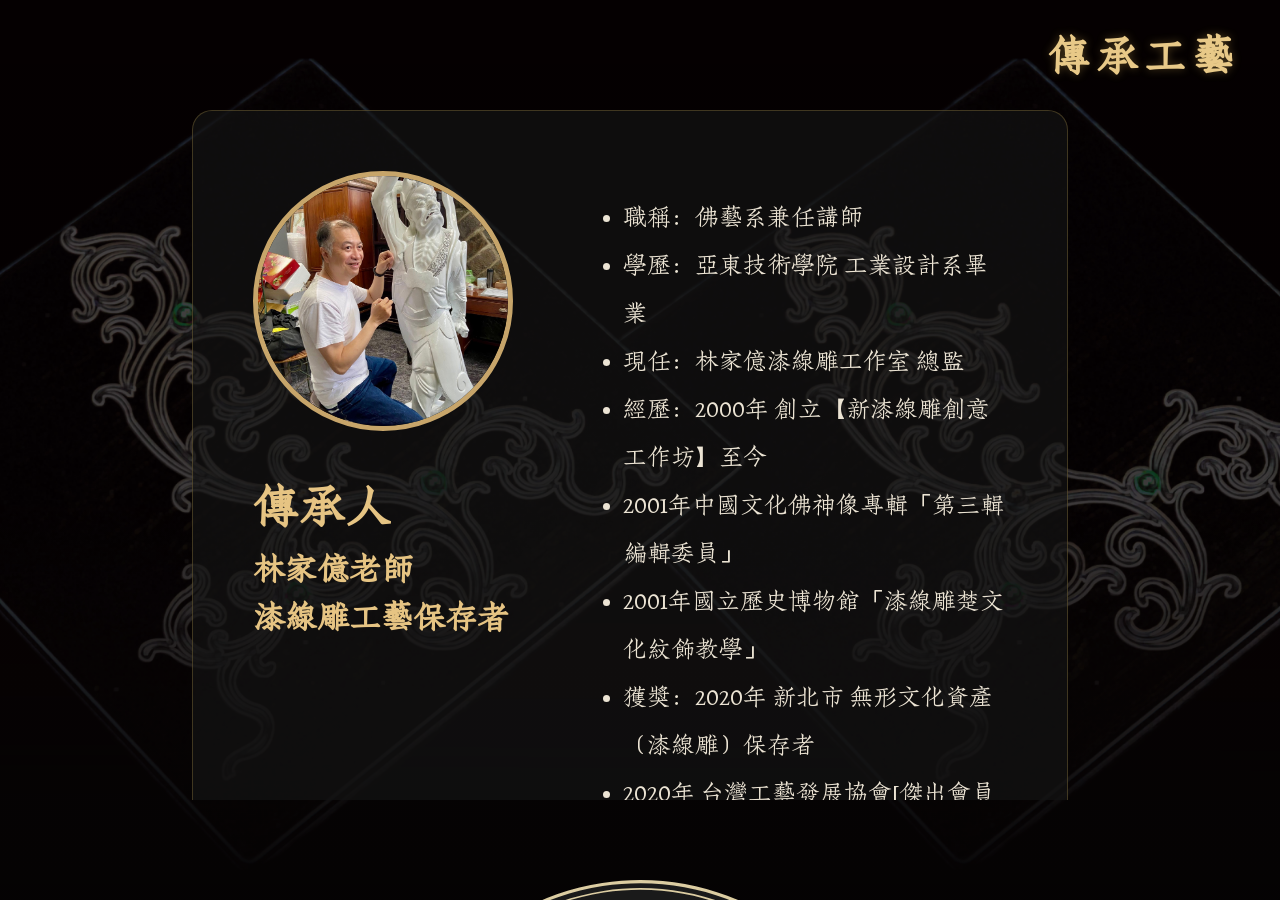
==== legacy.html @ e6ac82a0 "1.06" ====
<!DOCTYPE html>
<html lang="zh-TW">
<head>
    <meta charset="UTF-8">
    <meta name="viewport" content="width=device-width, initial-scale=1.0">
    <title>漆綫雕傳承</title>
    <link rel="stylesheet" href="styles.css">
    <script src="./home.js" defer></script>
    <script src="./side.js" defer></script>
</head>
<body class="legacy-page">
  
    <div class="page-header">
        <h1>傳承工藝</h1>
    </div>  
    
    <div class="article">

        <section class="master">

            <div class="master-card">

                <div class="left-info">   

                    <div class="photo">

                        <img src="./png/lin.jpg">

                    </div>

                    <div class="info">

                        <h2>傳承人</h2>

                        <h3>林家億老師</h3>

                        <h3>漆線雕工藝保存者</h3>

                    </div>

                </div>
            
                <div class="info">            

                    <ul>

                        <li>職稱：佛藝系兼任講師</li>

                        <li>學歷：亞東技術學院 工業設計系畢業</li>

                        <li>現任：林家億漆線雕工作室 總監</li>

                        <li>經歷：2000年 創立【新漆線雕創意工作坊】至今</li>

                        <li>2001年中國文化佛神像專輯「第三輯編輯委員」</li>

                        <li>2001年國立歷史博物館「漆線雕楚文化紋飾教學」</li>

                        <li>獲獎：2020年 新北市 無形文化資產（漆線雕）保存者</li>

                        <li>2020年 台灣工藝發展協會[傑出會員獎]</li>

                        <li>2020年 台灣工藝競賽[ 入選]</li>

                        <li>1999年 第三屆府城傳統民間工藝獎-入選</li>

                    </ul>

                </div>

            </div>

        </section>

    </div>

    <nav id="wheelNav" aria-label="底部輪盤導航">

        <svg xmlns="http://www.w3.org/2000/svg" viewBox="0 0 592.33 592.33">
        <defs>
            <style>
            .cls-1 {
                fill: #040000;
            }

            .cls-2 {
                fill-rule: evenodd;
            }

            .cls-2, .cls-3 {
                fill: #dccda2;
            }

            .cls-4 {
                fill: #1a1a1a;
            }

            .cls-5 {
                fill: #d8caa0;
                stroke: #d8caa0;
                stroke-miterlimit: 10;
            }
            </style>
            
            <filter id="goldGlow">

                <feDropShadow
                    dx="0"
                    dy="0"
                    stdDeviation="2"
                    flood-color="#FFD87A"/>
            
            </filter>
        
            <linearGradient id="goldGradient">

            <stop offset="0%" stop-color="#6d4f16"/>

            <stop offset="40%" stop-color="#d5b15b"/>

            <stop offset="60%" stop-color="#fff2b3"/>

            <stop offset="100%" stop-color="#8d6a2d"/>

            </linearGradient>
        </defs>
        <g id="_图层_1-2" data-name="图层 1">
            <g id="navigation_bar" data-name="navigation bar">
            <g id="background">
                <path class="cls-4" d="M295.8,590.87c-69.67,0-137.41-25-190.75-70.41C51.17,474.6,15.6,410.76,4.89,340.72c-11.9-77.8,7.21-155.58,53.8-219.02C105.29,58.28,173.8,16.79,251.6,4.89c14.88-2.28,29.99-3.43,44.93-3.43,69.67,0,137.41,25,190.74,70.41,53.88,45.87,89.45,109.7,100.17,179.74,11.9,77.8-7.21,155.58-53.8,219.02-46.6,63.43-115.11,104.92-192.91,116.82-14.88,2.28-29.99,3.43-44.93,3.43Z"/>
                <path class="cls-1" d="M296.55.96v1c69.54,0,137.16,24.96,190.4,70.29,26.36,22.44,48.33,49.03,65.31,79.02,17.57,31.04,29.24,64.83,34.68,100.41,6.01,39.26,4.14,78.51-5.54,116.68-9.35,36.87-25.56,71.17-48.18,101.96-22.62,30.79-50.51,56.52-82.9,76.46-33.53,20.65-70.43,34.16-109.69,40.17-14.85,2.27-29.94,3.42-44.85,3.42-69.55,0-137.18-24.96-190.42-70.29-26.36-22.44-48.34-49.03-65.31-79.02-17.57-31.04-29.24-64.83-34.68-100.41-6.01-39.26-4.14-78.51,5.54-116.68,9.35-36.87,25.56-71.17,48.18-101.96,22.62-30.79,50.51-56.51,82.9-76.46C175.52,24.9,212.42,11.39,251.68,5.38c14.84-2.27,29.93-3.42,44.85-3.42l.02-1M296.53.96c-14.84,0-29.88,1.12-45,3.44C90.39,29.04-20.26,179.66,4.39,340.8c22.34,146.02,148.09,250.57,291.41,250.57,14.84,0,29.88-1.12,45-3.44,161.14-24.65,271.79-175.27,247.14-336.41C565.6,105.5,439.84.94,296.53.96h0Z"/>
            </g>
            <g id="wheel">
                <path class="cls-2" d="M7.22,340.37h0C-17.19,180.79,92.38,31.64,251.96,7.22c159.58-24.41,308.73,85.16,333.14,244.74,24.41,159.58-85.16,308.73-244.74,333.14C180.79,609.52,31.64,499.94,7.22,340.37ZM3.45,340.94h0C-21.28,179.28,89.72,28.18,251.38,3.45c161.66-24.73,312.77,86.27,337.5,247.94,24.73,161.66-86.27,312.77-247.94,337.5C179.28,613.61,28.18,502.61,3.45,340.94Z"/>
                <path class="cls-2" d="M14.78,339.21h0C-9,183.81,97.71,38.55,253.12,14.78c155.4-23.77,300.66,82.93,324.43,238.34,23.77,155.4-82.93,300.66-238.34,324.43-155.4,23.77-300.66-82.93-324.43-238.34ZM12.89,339.5h0C-11.04,183.05,96.38,36.82,252.83,12.89c156.45-23.93,302.68,83.49,326.61,239.94,23.93,156.45-83.49,302.68-239.94,326.61-156.45,23.93-302.68-83.49-326.61-239.94Z"/>
            </g>
            <g id="ornament">
                <path class="cls-3" d="M432.97,211.5c-4.49-7.02-9.6-13.58-9.6-13.58l27.02-21.24s-1.28-1.56-3.2-3.91c-1.87-2.39-4.6-5.37-7.32-8.35-2.69-3.02-5.67-5.76-7.78-7.93-2.19-2.1-3.72-3.42-3.72-3.42l-20.55,22.6s.79.71,1.98,1.78c1.19,1.07,2.65,2.62,4.17,4.1,1.54,1.47,3,3.02,4.04,4.23,1.07,1.18,1.79,1.97,1.79,1.97l14.25-12.71s-1.28-1.41-2.56-2.82c-1.25-1.43-2.61-2.76-2.61-2.76l-6.85,6.65-2.55-2.54,9.4-9.51s.69.69,1.72,1.71c1.04,1.02,2.42,2.39,3.7,3.85,1.3,1.44,2.61,2.87,3.59,3.95.99,1.07,1.6,1.82,1.6,1.82l-20.31,17.38s-.22-.29-.64-.76c-.43-.47-1.04-1.14-1.78-1.95-1.48-1.6-3.37-3.82-5.49-5.82-2.05-2.07-4.11-4.12-5.77-5.54-1.62-1.46-2.7-2.44-2.7-2.44,0,0-.39-.34-1.07-.95-.7-.57-1.71-1.4-2.92-2.38-2.36-2.05-5.74-4.47-9.08-6.95-3.47-2.3-6.88-4.68-9.61-6.21-1.34-.8-2.45-1.47-3.23-1.94-.78-.47-1.25-.69-1.25-.69l16.78-30s-1.78-.95-4.45-2.39c-2.64-1.5-6.32-3.16-9.96-4.9-3.67-1.68-7.43-3.17-10.22-4.33-2.84-1.04-4.74-1.73-4.74-1.73l-10.34,28.75s1,.36,2.5.91c1.52.5,3.47,1.36,5.44,2.18,1.97.82,3.94,1.62,5.37,2.35,1.44.69,2.4,1.15,2.4,1.15l8.27-17.21s-1.72-.82-3.43-1.63c-.85-.42-1.72-.8-2.38-1.07-.66-.28-1.1-.46-1.1-.46l-3.78,8.77-3.33-1.39,5.04-12.38s.89.37,2.24.94c1.33.59,3.16,1.25,4.89,2.12,3.5,1.67,7,3.34,7,3.34l-12.08,23.85s-1.32-.63-3.29-1.57c-1.96-.96-4.6-2.2-7.31-3.28-1.35-.56-2.69-1.12-3.95-1.64-1.28-.47-2.48-.9-3.51-1.27-2.05-.75-3.42-1.25-3.42-1.25,0,0-1.99-.62-4.97-1.54-1.48-.49-3.23-1-5.13-1.45-1.9-.46-3.89-1.07-5.93-1.48-2.04-.43-4.07-.85-5.99-1.25-1.93-.31-3.72-.6-5.26-.85-3.08-.54-5.15-.71-5.15-.71l4.08-34.13s-2.01-.22-5.02-.55c-3.01-.33-7.05-.49-11.08-.74-4.04-.02-8.08-.19-11.11-.06-3.03.11-5.05.18-5.05.18l1.43,30.52s1.06-.04,2.66-.1c1.59-.08,3.72-.15,5.85-.08,2.13.04,4.26.02,5.85.1,1.59.1,2.66.17,2.66.17l1.09-19.06s-1.9-.11-3.8-.23c-1.9-.02-3.8-.05-3.8-.05l-.15,9.55-3.6-.05-.07-13.37s3.88.05,7.76.1c3.87.23,7.75.47,7.75.47l-2.08,26.65s-1.45-.09-3.63-.22c-2.18-.19-5.09-.22-8-.24-2.91-.11-5.82.11-8,.16-2.18.04-3.63.18-3.63.18,0,0-2.07.18-5.18.44-1.56.09-3.35.39-5.29.64-1.93.28-4,.48-6.03.91-2.04.38-4.09.76-6,1.12-1.9.45-3.66.88-5.18,1.24-1.52.35-2.78.65-3.65.93-.87.26-1.37.4-1.37.4l-9.35-33.07s-1.94.57-4.85,1.42c-2.91.86-6.69,2.27-10.51,3.58-3.74,1.51-7.51,2.98-10.27,4.2-2.74,1.27-4.57,2.12-4.57,2.12l13.02,27.64s.97-.45,2.42-1.12c1.43-.71,3.4-1.53,5.39-2.31,1.98-.78,3.93-1.65,5.45-2.16,1.51-.52,2.52-.87,2.52-.87l-6.33-18.02s-1.8.62-3.59,1.25c-1.76.71-3.53,1.42-3.53,1.42l3.53,8.87-3.34,1.35-5.2-12.31s3.6-1.45,7.2-2.9c3.67-1.27,7.33-2.55,7.33-2.55l8.34,25.4s-1.38.48-3.44,1.2c-2.08.66-4.79,1.74-7.48,2.86-2.73,1.03-5.36,2.3-7.34,3.23-1.99.92-3.31,1.53-3.31,1.53,0,0-1.84.98-4.61,2.44-2.81,1.37-6.33,3.62-9.92,5.72-7.02,4.49-13.58,9.6-13.58,9.6l-21.24-27.02s-1.56,1.28-3.91,3.2c-2.39,1.87-5.37,4.6-8.35,7.32-3.02,2.69-5.76,5.67-7.93,7.78-2.1,2.19-3.42,3.72-3.42,3.72l22.6,20.55s.71-.79,1.78-1.98c1.07-1.19,2.62-2.65,4.1-4.17,1.47-1.54,3.02-2.99,4.23-4.04,1.18-1.07,1.97-1.79,1.97-1.79l-12.71-14.25s-1.41,1.28-2.82,2.56c-1.43,1.25-2.76,2.61-2.76,2.61l6.65,6.85-2.54,2.55-9.51-9.4s.69-.69,1.71-1.72c1.02-1.04,2.39-2.42,3.85-3.7,1.44-1.3,2.87-2.61,3.95-3.59,1.07-.99,1.82-1.6,1.82-1.6l17.38,20.31s-.29.22-.77.64c-.47.43-1.14,1.04-1.95,1.78-1.6,1.48-3.82,3.37-5.82,5.49-2.07,2.05-4.12,4.11-5.54,5.77-1.46,1.62-2.44,2.7-2.44,2.7,0,0-.34.39-.95,1.07-.58.7-1.4,1.71-2.38,2.92-2.04,2.36-4.47,5.74-6.95,9.08-2.3,3.47-4.68,6.88-6.21,9.61-.8,1.34-1.47,2.45-1.94,3.23-.47.78-.69,1.25-.69,1.25l-30-16.78s-.95,1.78-2.39,4.45c-1.5,2.64-3.16,6.32-4.9,9.96-1.68,3.67-3.17,7.43-4.33,10.22-1.04,2.84-1.73,4.74-1.73,4.74l28.75,10.34s.36-1,.91-2.5c.5-1.52,1.36-3.47,2.18-5.44.82-1.97,1.62-3.94,2.35-5.37.69-1.44,1.15-2.4,1.15-2.4l-17.21-8.27s-.82,1.72-1.63,3.43c-.42.85-.8,1.72-1.07,2.38-.28.66-.46,1.1-.46,1.1l8.77,3.78-1.39,3.33-12.38-5.04s.37-.89.94-2.24c.59-1.33,1.25-3.16,2.12-4.89,1.67-3.5,3.34-7,3.34-7l23.85,12.08s-.63,1.32-1.57,3.29c-.96,1.96-2.2,4.6-3.28,7.31-.56,1.35-1.12,2.69-1.64,3.95-.47,1.28-.9,2.48-1.27,3.51-.75,2.05-1.25,3.42-1.25,3.42,0,0-.62,1.99-1.54,4.97-.49,1.48-1,3.23-1.45,5.13-.46,1.9-1.07,3.89-1.48,5.93-.43,2.04-.85,4.08-1.25,5.99-.31,1.93-.6,3.72-.85,5.26-.54,3.08-.71,5.15-.71,5.15l-34.13-4.08s-.22,2.01-.55,5.02c-.33,3.01-.49,7.05-.74,11.08-.02,4.04-.19,8.08-.06,11.11.11,3.03.18,5.05.18,5.05l30.52-1.43s-.04-1.06-.09-2.66c-.08-1.6-.15-3.72-.08-5.85.04-2.13.02-4.26.1-5.85.1-1.59.17-2.66.17-2.66l-19.06-1.09s-.11,1.9-.23,3.8c-.02,1.9-.05,3.8-.05,3.8l9.55.15-.05,3.6-13.37.07s.05-3.88.1-7.76c.23-3.87.47-7.75.47-7.75l26.65,2.08s-.09,1.45-.22,3.63c-.19,2.18-.22,5.09-.24,8-.11,2.91.11,5.82.16,8,.04,2.18.18,3.63.18,3.63,0,0,.18,2.07.44,5.18.09,1.56.39,3.35.64,5.29.28,1.93.48,4,.91,6.03.38,2.04.76,4.09,1.12,6,.45,1.9.88,3.66,1.24,5.18.35,1.52.65,2.78.93,3.65.26.87.4,1.37.4,1.37l-33.07,9.35s.57,1.94,1.42,4.85c.86,2.91,2.27,6.69,3.58,10.51,1.51,3.74,2.98,7.51,4.2,10.27,1.27,2.74,2.12,4.57,2.12,4.57l27.64-13.02s-.45-.97-1.12-2.42c-.71-1.43-1.53-3.4-2.31-5.39-.78-1.98-1.65-3.93-2.16-5.45-.52-1.51-.87-2.52-.87-2.52l-18.02,6.33s.62,1.8,1.25,3.59c.71,1.76,1.42,3.53,1.42,3.53l8.87-3.53,1.35,3.34-12.31,5.2s-1.45-3.6-2.9-7.2c-1.27-3.67-2.55-7.33-2.55-7.33l25.4-8.34s.48,1.38,1.2,3.44c.66,2.08,1.74,4.79,2.86,7.48,1.03,2.73,2.3,5.36,3.23,7.34.92,1.99,1.53,3.31,1.53,3.31,0,0,.98,1.84,2.44,4.6,1.37,2.81,3.62,6.33,5.72,9.92,4.49,7.02,9.6,13.58,9.6,13.58l-27.02,21.24s1.28,1.56,3.2,3.91c1.87,2.39,4.6,5.37,7.32,8.35,2.69,3.02,5.67,5.76,7.78,7.93,2.19,2.1,3.72,3.42,3.72,3.42l20.55-22.6s-.79-.71-1.98-1.78c-1.19-1.07-2.65-2.62-4.17-4.1-1.54-1.47-2.99-3.02-4.04-4.23-1.07-1.18-1.79-1.97-1.79-1.97l-14.25,12.71s1.28,1.41,2.56,2.82c1.25,1.43,2.61,2.76,2.61,2.76l6.85-6.65,2.55,2.54-9.4,9.51s-.69-.69-1.72-1.71c-1.04-1.02-2.42-2.39-3.7-3.85-1.3-1.44-2.61-2.87-3.59-3.95-.99-1.07-1.6-1.82-1.6-1.82l20.31-17.38s.22.29.64.76c.43.47,1.04,1.14,1.78,1.95,1.48,1.6,3.37,3.82,5.49,5.82,2.05,2.07,4.11,4.12,5.77,5.54,1.62,1.46,2.7,2.44,2.7,2.44,0,0,.39.34,1.07.95.7.57,1.71,1.4,2.92,2.38,2.36,2.04,5.74,4.47,9.08,6.95,3.47,2.3,6.88,4.68,9.61,6.21,1.34.8,2.45,1.47,3.23,1.94.78.47,1.25.69,1.25.69l-16.78,30s1.78.95,4.45,2.39c2.64,1.5,6.32,3.16,9.96,4.91,3.67,1.68,7.43,3.17,10.22,4.33,2.84,1.04,4.74,1.73,4.74,1.73l10.34-28.75s-1-.36-2.5-.91c-1.52-.5-3.47-1.36-5.44-2.18-1.97-.82-3.94-1.62-5.37-2.35-1.44-.69-2.4-1.15-2.4-1.15l-8.27,17.21s1.72.82,3.43,1.63c.85.42,1.72.8,2.38,1.07.66.28,1.1.46,1.1.46l3.78-8.77,3.33,1.39-5.04,12.38s-.89-.37-2.24-.94c-1.33-.59-3.16-1.25-4.89-2.12-3.5-1.67-7-3.34-7-3.34l12.08-23.85s1.32.63,3.29,1.56c1.96.96,4.6,2.2,7.31,3.28,1.35.56,2.69,1.12,3.95,1.64,1.28.47,2.48.9,3.51,1.27,2.05.75,3.42,1.25,3.42,1.25,0,0,1.99.62,4.97,1.54,1.48.49,3.23,1,5.13,1.45,1.9.46,3.89,1.07,5.93,1.48,2.04.43,4.08.85,5.99,1.25,1.93.31,3.72.6,5.26.85,3.08.54,5.15.71,5.15.71l-4.08,34.13s2.01.22,5.02.55c3.01.33,7.05.49,11.08.74,4.04.02,8.08.19,11.11.06,3.03-.11,5.05-.18,5.05-.18l-1.43-30.52s-1.06.04-2.66.1c-1.59.08-3.72.15-5.85.08-2.13-.04-4.26-.02-5.85-.1-1.59-.1-2.66-.17-2.66-.17l-1.09,19.06s1.9.11,3.8.23c1.9.03,3.8.05,3.8.05l.15-9.55,3.6.05.07,13.37s-3.88-.05-7.76-.1c-3.87-.23-7.75-.47-7.75-.47l2.08-26.65s1.45.09,3.63.22c2.18.19,5.09.22,8,.24,2.91.11,5.82-.11,8-.16,2.18-.04,3.63-.18,3.63-.18,0,0,2.07-.18,5.18-.44,1.56-.09,3.35-.39,5.29-.64,1.93-.28,4-.48,6.03-.91,2.04-.38,4.09-.76,6-1.12,1.9-.45,3.66-.88,5.18-1.24,1.52-.35,2.78-.65,3.65-.93.87-.26,1.37-.4,1.37-.4l9.35,33.07s1.94-.57,4.85-1.42c2.91-.86,6.69-2.27,10.51-3.58,3.74-1.51,7.51-2.98,10.27-4.2,2.74-1.27,4.57-2.12,4.57-2.12l-13.02-27.64s-.97.45-2.42,1.12c-1.43.71-3.4,1.53-5.39,2.31-1.98.78-3.93,1.65-5.45,2.16-1.51.52-2.52.87-2.52.87l6.33,18.02s1.8-.62,3.59-1.25c1.76-.71,3.53-1.42,3.53-1.42l-3.53-8.87,3.34-1.35,5.2,12.31s-3.6,1.45-7.2,2.9c-3.67,1.27-7.33,2.55-7.33,2.55l-8.34-25.4s1.38-.48,3.44-1.2c2.08-.66,4.79-1.74,7.48-2.86,2.73-1.03,5.36-2.3,7.34-3.23,1.99-.92,3.31-1.53,3.31-1.53,0,0,1.84-.98,4.6-2.44,2.81-1.37,6.33-3.62,9.92-5.72,7.02-4.49,13.58-9.6,13.58-9.6l21.24,27.02s1.56-1.28,3.91-3.2c2.39-1.87,5.37-4.6,8.35-7.32,3.02-2.69,5.76-5.67,7.93-7.78,2.1-2.19,3.42-3.72,3.42-3.72l-22.6-20.55s-.71.79-1.78,1.98c-1.07,1.19-2.62,2.65-4.1,4.17-1.47,1.54-3.02,2.99-4.23,4.04-1.18,1.07-1.97,1.79-1.97,1.79l12.71,14.25s1.41-1.28,2.81-2.56c1.43-1.25,2.76-2.61,2.76-2.61l-6.65-6.85,2.54-2.55,9.51,9.4s-.69.69-1.71,1.72c-1.02,1.04-2.39,2.42-3.85,3.7-1.44,1.3-2.87,2.61-3.95,3.59-1.07.99-1.82,1.6-1.82,1.6l-17.38-20.31s.29-.22.76-.64c.47-.43,1.14-1.04,1.95-1.78,1.6-1.48,3.82-3.37,5.82-5.49,2.07-2.05,4.12-4.11,5.54-5.77,1.46-1.62,2.44-2.7,2.44-2.7,0,0,.34-.39.95-1.07.57-.7,1.4-1.71,2.38-2.92,2.04-2.36,4.47-5.74,6.95-9.08,2.3-3.47,4.68-6.88,6.21-9.61.8-1.34,1.47-2.45,1.94-3.23.47-.78.69-1.25.69-1.25l30,16.78s.95-1.78,2.39-4.45c1.5-2.64,3.16-6.32,4.91-9.96,1.68-3.67,3.17-7.43,4.33-10.22,1.04-2.84,1.73-4.74,1.73-4.74l-28.75-10.34s-.36,1-.91,2.5c-.5,1.52-1.36,3.47-2.18,5.44-.82,1.97-1.62,3.94-2.35,5.37-.69,1.44-1.15,2.4-1.15,2.4l17.21,8.27s.82-1.72,1.63-3.43c.42-.85.8-1.72,1.07-2.38.28-.66.46-1.1.46-1.1l-8.77-3.78,1.39-3.33,12.38,5.04s-.37.89-.94,2.24c-.59,1.33-1.25,3.16-2.12,4.89-1.67,3.5-3.34,7-3.34,7l-23.85-12.08s.63-1.32,1.57-3.29c.96-1.96,2.2-4.6,3.28-7.31.56-1.35,1.12-2.69,1.64-3.95.47-1.28.9-2.48,1.27-3.51.75-2.05,1.25-3.42,1.25-3.42,0,0,.62-1.99,1.54-4.97.49-1.48,1-3.23,1.45-5.13.46-1.9,1.07-3.89,1.48-5.93.43-2.04.85-4.08,1.25-5.99.31-1.93.6-3.72.85-5.26.54-3.08.71-5.15.71-5.15l34.13,4.08s.22-2.01.55-5.02c.33-3.01.49-7.05.74-11.08.02-4.04.19-8.08.06-11.11-.11-3.03-.18-5.05-.18-5.05l-30.52,1.43s.04,1.06.09,2.66c.08,1.6.15,3.72.08,5.85-.04,2.13-.02,4.26-.1,5.85-.1,1.59-.17,2.66-.17,2.66l19.06,1.09s.11-1.9.23-3.8c.02-1.9.05-3.8.05-3.8l-9.55-.15.05-3.6,13.37-.07s-.05,3.88-.1,7.76c-.23,3.87-.47,7.75-.47,7.75l-26.65-2.08s.09-1.45.22-3.63c.19-2.18.22-5.09.24-8,.11-2.91-.11-5.82-.16-8-.04-2.18-.18-3.63-.18-3.63,0,0-.18-2.07-.44-5.18-.09-1.56-.39-3.35-.64-5.29-.28-1.93-.48-4-.91-6.03-.38-2.04-.76-4.09-1.12-6-.45-1.9-.88-3.66-1.24-5.18-.35-1.52-.65-2.78-.93-3.65-.26-.87-.4-1.37-.4-1.37l33.07-9.35s-.57-1.94-1.42-4.85c-.86-2.9-2.27-6.69-3.58-10.51-1.51-3.74-2.98-7.51-4.2-10.27-1.27-2.74-2.12-4.57-2.12-4.57l-27.64,13.02s.45.97,1.12,2.42c.71,1.43,1.53,3.4,2.31,5.39.78,1.98,1.65,3.93,2.16,5.45.52,1.51.87,2.52.87,2.52l18.02-6.33s-.62-1.8-1.25-3.59c-.71-1.76-1.42-3.53-1.42-3.53l-8.87,3.53-1.35-3.34,12.31-5.2s1.45,3.6,2.9,7.2c1.27,3.67,2.55,7.33,2.55,7.33l-25.4,8.34s-.48-1.38-1.2-3.44c-.66-2.08-1.74-4.79-2.86-7.48-1.03-2.73-2.3-5.36-3.23-7.34-.92-1.99-1.53-3.31-1.53-3.31,0,0-.98-1.84-2.44-4.6-1.37-2.81-3.62-6.33-5.72-9.92ZM365.62,436.15c-76.4,37.9-169.39,6.59-207.29-69.81-37.9-76.4-6.59-169.39,69.81-207.29,76.4-37.9,169.39-6.59,207.29,69.81,37.9,76.4,6.59,169.39-69.81,207.29Z"/>
                <path class="cls-3" d="M233.38,169.63c-70.56,35.01-99.49,120.9-64.48,191.47,35.01,70.56,120.9,99.49,191.47,64.48,70.56-35.01,99.49-120.9,64.48-191.47-35.01-70.56-120.9-99.49-191.47-64.48ZM355.65,416.05c-65.32,32.41-144.82,5.63-177.23-59.68-32.41-65.32-5.63-144.82,59.68-177.23,65.32-32.41,144.82-5.63,177.23,59.68,32.41,65.32,5.63,144.82-59.68,177.23Z"/>
                <path class="cls-3" d="M203.25,108.89c-103.43,51.32-145.68,176.76-94.36,280.19,51.32,103.43,176.76,145.68,280.19,94.36,103.43-51.32,145.68-176.76,94.36-280.19-51.32-103.43-176.76-145.68-280.19-94.36ZM483.52,227.91c3.58,9.66,6.2,19.63,6.2,19.63l-33.26,8.67s.39,1.66.98,4.14c.66,2.47,1.26,5.82,1.87,9.17.66,3.34.96,6.74,1.36,9.26.29,2.54.4,4.24.4,4.24l30.43-2.69s-.11-1.26-.27-3.15c-.16-1.89-.56-4.38-.88-6.89-.3-2.51-.72-5-1.09-6.86-.35-1.86-.58-3.1-.58-3.1l-18.74,3.65s.33,1.79.67,3.58c.37,1.79.6,3.59.6,3.59l9.44-1.43.52,3.81-13.25,1.73s-.12-.88-.3-2.21c-.17-1.33-.4-3.09-.76-4.84-.33-1.75-.65-3.5-.9-4.82-.22-1.32-.44-2.18-.44-2.18l26.13-5.66s.12.44.27,1.21c.15.78.35,1.88.6,3.21.48,2.66,1.22,6.19,1.63,9.78.51,3.57.97,7.15,1.14,9.85.23,2.69.38,4.49.38,4.49,0,0,.05.64.13,1.77.04,1.13.1,2.73.17,4.66.23,3.86.12,9.01.04,14.16-.3,5.14-.56,10.28-1.07,14.11-.21,1.92-.39,3.52-.51,4.64-.13,1.12-.25,1.75-.25,1.75l-34.04-4.79s-.27,1.68-.67,4.21c-.33,2.54-1.12,5.86-1.79,9.2-.75,3.33-1.67,6.61-2.3,9.09-.76,2.44-1.27,4.07-1.27,4.07l29.15,9.15s.37-1.2.93-3.01c.6-1.8,1.2-4.25,1.84-6.69.63-2.44,1.28-4.88,1.63-6.74.39-1.85.64-3.09.64-3.09l-18.71-3.82s-.37,1.78-.74,3.57c-.17.9-.38,1.78-.57,2.44-.17.66-.29,1.1-.29,1.1l9.27,2.29-.96,3.72-12.91-3.48s.22-.86.56-2.16c.31-1.3.84-3.01,1.17-4.76.73-3.49,1.45-6.98,1.45-6.98l26.3,4.81s-.36,1.76-.91,4.41c-.52,2.65-1.28,6.17-2.24,9.64-.46,1.74-.92,3.48-1.35,5.11-.5,1.61-.96,3.12-1.36,4.41-.8,2.58-1.34,4.3-1.34,4.3,0,0-.88,2.42-2.19,6.04-.63,1.82-1.45,3.92-2.41,6.13-.96,2.21-1.87,4.62-2.98,6.94-1.11,2.32-2.21,4.65-3.25,6.82-1.09,2.15-2.18,4.12-3.09,5.82-1.78,3.43-3.16,5.6-3.16,5.6l-29.64-17.39s-.88,1.46-2.19,3.65c-1.31,2.19-3.28,4.98-5.15,7.82-2.06,2.71-3.99,5.52-5.63,7.48-1.62,1.98-2.7,3.29-2.7,3.29l23.44,19.6s.8-.98,2-2.44c1.21-1.46,2.8-3.42,4.27-5.47,1.49-2.04,3.03-4.04,4.1-5.6,1.05-1.57,1.75-2.62,1.75-2.62l-15.84-10.67s-1.01,1.51-2.03,3.03c-1.08,1.46-2.17,2.93-2.17,2.93l7.69,5.66-2.29,3.09-10.6-8.14s2.12-2.87,4.24-5.73c1.98-2.96,3.96-5.93,3.96-5.93l22.48,14.47s-1,1.5-2.5,3.75c-1.45,2.28-3.6,5.18-5.75,8.07-2.09,2.94-4.46,5.66-6.15,7.77-1.69,2.11-2.91,3.44-2.91,3.44,0,0-1.73,1.91-4.32,4.78-1.26,1.46-2.9,3.02-4.59,4.74-1.72,1.7-3.49,3.57-5.43,5.27-1.91,1.73-3.82,3.46-5.61,5.07-1.86,1.53-3.61,2.96-5.1,4.19-1.49,1.23-2.74,2.25-3.66,2.9-.9.67-1.42,1.05-1.42,1.05l-20.68-27.46s-1.37,1.01-3.42,2.53c-2.06,1.52-4.95,3.32-7.77,5.24-2.94,1.73-5.84,3.52-8.08,4.76-2.26,1.19-3.77,1.99-3.77,1.99l14.13,27.09s1.11-.59,2.79-1.47c1.69-.85,3.88-2.11,6.03-3.42,2.16-1.31,4.36-2.54,5.93-3.59,1.58-1.05,2.63-1.74,2.63-1.74l-10.52-15.94s-1.52,1.01-3.03,2.02l-3.13,1.87,4.93,8.18-3.3,1.96-6.66-11.59s3.06-1.83,6.13-3.65c2.97-1.97,5.94-3.95,5.94-3.95l15.18,22s-1.5,1-3.75,2.5c-2.22,1.55-5.3,3.41-8.41,5.23-3.06,1.9-6.26,3.55-8.65,4.8-2.39,1.26-3.98,2.09-3.98,2.09,0,0-2.33,1.09-5.82,2.71-3.45,1.71-8.27,3.54-13.04,5.47-9.66,3.58-19.63,6.2-19.63,6.2l-8.67-33.26s-1.66.39-4.14.98c-2.47.66-5.82,1.26-9.17,1.87-3.34.66-6.74.96-9.26,1.36-2.54.29-4.24.4-4.24.4l2.69,30.43s1.26-.11,3.15-.27c1.89-.16,4.38-.56,6.89-.88,2.51-.3,5-.72,6.86-1.09,1.86-.35,3.1-.58,3.1-.58l-3.65-18.74s-1.79.33-3.58.67c-1.79.37-3.59.6-3.59.6l1.43,9.44-3.81.52-1.73-13.25s.88-.12,2.21-.3c1.33-.17,3.09-.4,4.84-.76,1.75-.33,3.5-.65,4.82-.9,1.32-.22,2.18-.44,2.18-.44l5.66,26.13s-.44.12-1.21.27c-.78.15-1.88.35-3.21.6-2.66.48-6.19,1.22-9.78,1.63-3.57.51-7.15.97-9.85,1.14-2.69.23-4.49.38-4.49.38,0,0-.64.05-1.77.13-1.13.04-2.73.1-4.66.17-3.86.23-9.01.12-14.16.04-5.14-.3-10.28-.56-14.11-1.07-1.92-.21-3.52-.39-4.64-.51-1.12-.13-1.75-.25-1.75-.25l4.79-34.04s-1.68-.27-4.21-.67c-2.54-.33-5.86-1.12-9.2-1.79-3.33-.75-6.61-1.67-9.09-2.3-2.44-.76-4.07-1.27-4.07-1.27l-9.15,29.15s1.21.37,3.01.93c1.8.6,4.25,1.2,6.69,1.84,2.44.63,4.88,1.28,6.74,1.63,1.85.39,3.09.64,3.09.64l3.82-18.71s-1.78-.37-3.57-.74c-.9-.17-1.78-.38-2.44-.57-.66-.17-1.1-.29-1.1-.29l-2.29,9.27-3.72-.96,3.48-12.91s.86.22,2.16.56c1.3.31,3.01.84,4.76,1.17,3.49.73,6.98,1.45,6.98,1.45l-4.81,26.3s-1.76-.36-4.41-.91c-2.65-.52-6.17-1.28-9.64-2.24-1.74-.46-3.48-.92-5.11-1.35-1.61-.5-3.12-.96-4.41-1.36-2.58-.8-4.3-1.34-4.3-1.34,0,0-2.42-.88-6.04-2.19-1.82-.63-3.92-1.45-6.13-2.41-2.21-.96-4.62-1.87-6.94-2.98-2.32-1.11-4.65-2.21-6.82-3.25-2.15-1.09-4.12-2.18-5.82-3.09-3.43-1.78-5.6-3.16-5.6-3.16l17.39-29.64s-1.46-.88-3.65-2.19c-2.19-1.31-4.98-3.28-7.82-5.15-2.71-2.06-5.52-3.99-7.48-5.63-1.98-1.62-3.29-2.7-3.29-2.7l-19.6,23.44s.98.8,2.44,2c1.46,1.21,3.42,2.8,5.47,4.27,2.04,1.49,4.04,3.03,5.6,4.1,1.57,1.05,2.62,1.75,2.62,1.75l10.67-15.84s-1.51-1.01-3.03-2.03c-1.46-1.08-2.93-2.17-2.93-2.17l-5.66,7.69-3.09-2.29,8.14-10.6s2.87,2.12,5.73,4.24c2.96,1.98,5.93,3.96,5.93,3.96l-14.47,22.48s-1.5-1-3.75-2.5c-2.28-1.45-5.18-3.6-8.07-5.75-2.94-2.09-5.66-4.46-7.77-6.15-2.11-1.69-3.44-2.91-3.44-2.91,0,0-1.91-1.73-4.78-4.32-1.46-1.26-3.02-2.9-4.74-4.59-1.7-1.72-3.57-3.49-5.27-5.43-1.73-1.91-3.46-3.82-5.08-5.61-1.53-1.86-2.96-3.61-4.19-5.1-1.23-1.49-2.25-2.74-2.9-3.66-.67-.9-1.05-1.42-1.05-1.42l27.46-20.68s-1.01-1.37-2.53-3.42c-1.52-2.06-3.32-4.95-5.24-7.77-1.73-2.94-3.52-5.84-4.76-8.08-1.19-2.26-1.99-3.77-1.99-3.77l-27.09,14.13s.59,1.11,1.47,2.79c.85,1.69,2.11,3.88,3.42,6.03,1.31,2.16,2.54,4.36,3.59,5.93,1.05,1.58,1.75,2.63,1.75,2.63l15.94-10.52-2.02-3.03c-.93-1.56-1.87-3.13-1.87-3.13l-8.18,4.93-1.96-3.3,11.59-6.66s1.83,3.06,3.65,6.13c1.98,2.97,3.95,5.94,3.95,5.94l-22,15.18s-1-1.5-2.5-3.75c-1.55-2.22-3.41-5.3-5.23-8.41-1.9-3.06-3.55-6.26-4.8-8.65-1.26-2.39-2.09-3.98-2.09-3.98,0,0-1.09-2.33-2.71-5.82-1.71-3.46-3.54-8.27-5.47-13.04-3.58-9.66-6.2-19.63-6.2-19.63l33.26-8.67s-.39-1.66-.98-4.14c-.66-2.47-1.26-5.82-1.87-9.17-.66-3.34-.96-6.74-1.36-9.26-.29-2.54-.4-4.24-.4-4.24l-30.43,2.69s.11,1.26.27,3.15c.16,1.89.56,4.38.88,6.89.3,2.51.72,5,1.09,6.86.35,1.86.58,3.1.58,3.1l18.74-3.65s-.33-1.79-.67-3.58c-.37-1.79-.6-3.59-.6-3.59l-9.44,1.43-.52-3.81,13.25-1.73s.12.88.3,2.21c.17,1.33.4,3.09.76,4.84.33,1.75.65,3.5.9,4.82.22,1.32.44,2.18.44,2.18l-26.13,5.66s-.12-.44-.27-1.21c-.15-.78-.35-1.88-.6-3.21-.48-2.66-1.22-6.19-1.63-9.78-.51-3.57-.97-7.15-1.14-9.85-.23-2.69-.38-4.49-.38-4.49,0,0-.05-.64-.13-1.76-.04-1.13-.1-2.73-.17-4.66-.23-3.86-.12-9.01-.04-14.16.3-5.14.56-10.28,1.07-14.11.21-1.92.39-3.52.51-4.64.13-1.12.25-1.75.25-1.75l34.04,4.79s.27-1.68.67-4.21c.33-2.54,1.12-5.86,1.79-9.2.75-3.33,1.67-6.61,2.3-9.09.76-2.44,1.27-4.07,1.27-4.07l-29.15-9.15s-.37,1.21-.93,3.01c-.6,1.8-1.2,4.25-1.84,6.69-.63,2.44-1.28,4.88-1.63,6.74-.39,1.85-.64,3.09-.64,3.09l18.71,3.82s.37-1.78.74-3.57c.17-.9.38-1.78.57-2.44l.29-1.1-9.27-2.29.96-3.72,12.91,3.48s-.22.86-.56,2.16c-.31,1.3-.84,3.01-1.17,4.76-.73,3.49-1.45,6.98-1.45,6.98l-26.3-4.81s.36-1.76.91-4.41c.52-2.65,1.28-6.17,2.24-9.64.46-1.74.92-3.48,1.35-5.11.5-1.61.96-3.12,1.36-4.41.8-2.58,1.34-4.3,1.34-4.3,0,0,.88-2.42,2.19-6.04.63-1.82,1.45-3.92,2.41-6.13.96-2.21,1.87-4.62,2.98-6.94,1.11-2.32,2.21-4.65,3.25-6.82,1.09-2.15,2.18-4.12,3.09-5.82,1.78-3.43,3.16-5.6,3.16-5.6l29.64,17.39s.88-1.46,2.19-3.65c1.31-2.19,3.28-4.98,5.15-7.82,2.06-2.71,3.99-5.52,5.63-7.48l2.7-3.29-23.44-19.6s-.8.98-2,2.44c-1.21,1.46-2.8,3.42-4.27,5.47-1.49,2.04-3.03,4.04-4.1,5.6-1.05,1.57-1.75,2.62-1.75,2.62l15.84,10.67s1.01-1.51,2.03-3.03c1.08-1.46,2.17-2.93,2.17-2.93l-7.69-5.66,2.29-3.09,10.6,8.14s-2.12,2.87-4.24,5.73c-1.98,2.96-3.96,5.93-3.96,5.93l-22.48-14.47s1-1.5,2.5-3.75c1.45-2.28,3.6-5.18,5.75-8.07,2.09-2.94,4.46-5.66,6.15-7.77,1.69-2.11,2.91-3.44,2.91-3.44,0,0,1.73-1.91,4.32-4.78,1.26-1.46,2.9-3.02,4.59-4.74,1.72-1.7,3.49-3.57,5.43-5.27,1.91-1.73,3.82-3.46,5.61-5.07,1.87-1.53,3.61-2.96,5.1-4.19,1.49-1.23,2.74-2.25,3.66-2.9.9-.67,1.42-1.05,1.42-1.05l20.68,27.46s1.37-1.01,3.42-2.53c2.06-1.52,4.95-3.32,7.77-5.24,2.94-1.73,5.84-3.52,8.08-4.76,2.26-1.19,3.77-1.99,3.77-1.99l-14.13-27.09s-1.11.59-2.79,1.47c-1.69.85-3.88,2.11-6.03,3.42-2.16,1.31-4.36,2.54-5.93,3.59-1.58,1.05-2.63,1.75-2.63,1.75l10.52,15.94s1.52-1.01,3.03-2.02c1.56-.93,3.13-1.87,3.13-1.87l-4.93-8.18,3.3-1.96,6.66,11.59s-3.06,1.83-6.13,3.65c-2.97,1.98-5.94,3.95-5.94,3.95l-15.18-22s1.5-1,3.75-2.5c2.22-1.55,5.3-3.41,8.41-5.23,3.06-1.9,6.26-3.55,8.65-4.8,2.39-1.26,3.98-2.09,3.98-2.09,0,0,2.33-1.09,5.82-2.71,3.46-1.71,8.27-3.54,13.04-5.47,9.66-3.58,19.63-6.2,19.63-6.2l8.67,33.26s1.66-.39,4.14-.98c2.47-.66,5.82-1.26,9.17-1.87,3.34-.66,6.74-.96,9.26-1.36,2.54-.29,4.24-.4,4.24-.4l-2.69-30.43s-1.26.11-3.15.27c-1.89.16-4.38.56-6.89.88-2.51.3-5,.72-6.86,1.09-1.86.35-3.1.58-3.1.58l3.65,18.74s1.79-.33,3.58-.67c1.79-.37,3.59-.6,3.59-.6l-1.43-9.44,3.81-.52,1.73,13.25s-.88.12-2.21.3c-1.33.17-3.09.4-4.84.76-1.75.33-3.5.65-4.82.9-1.32.22-2.18.44-2.18.44l-5.66-26.13s.44-.12,1.21-.27c.78-.15,1.88-.35,3.21-.6,2.66-.48,6.19-1.22,9.78-1.63,3.57-.51,7.15-.97,9.85-1.14,2.69-.23,4.49-.38,4.49-.38,0,0,.64-.05,1.77-.13,1.13-.04,2.73-.1,4.66-.17,3.86-.23,9.01-.12,14.16-.04,5.14.3,10.28.56,14.11,1.07,1.92.21,3.52.39,4.64.51,1.12.13,1.75.25,1.75.25l-4.79,34.04s1.68.27,4.21.67c2.54.33,5.86,1.12,9.2,1.79,3.32.75,6.61,1.67,9.09,2.3,2.44.76,4.07,1.27,4.07,1.27l9.15-29.15s-1.2-.37-3.01-.93c-1.8-.6-4.25-1.2-6.69-1.84-2.44-.63-4.88-1.28-6.74-1.63-1.85-.39-3.09-.64-3.09-.64l-3.82,18.71s1.78.37,3.57.74c.9.17,1.78.38,2.44.57.66.17,1.1.29,1.1.29l2.29-9.27,3.72.96-3.48,12.91s-.86-.22-2.16-.56c-1.3-.31-3.01-.84-4.76-1.17-3.49-.73-6.98-1.45-6.98-1.45l4.81-26.3s1.76.36,4.41.91c2.65.53,6.17,1.28,9.64,2.24,1.74.46,3.48.92,5.11,1.35,1.61.5,3.12.96,4.41,1.36,2.58.8,4.3,1.34,4.3,1.34,0,0,2.42.88,6.04,2.19,1.82.63,3.92,1.45,6.13,2.41,2.21.96,4.62,1.87,6.94,2.98,2.32,1.11,4.65,2.21,6.82,3.25,2.15,1.09,4.12,2.18,5.82,3.09,3.43,1.78,5.6,3.16,5.6,3.16l-17.39,29.64s1.46.88,3.65,2.19c2.19,1.31,4.98,3.28,7.82,5.15,2.71,2.06,5.52,3.99,7.48,5.63,1.98,1.62,3.29,2.7,3.29,2.7l19.6-23.44s-.98-.8-2.44-2c-1.46-1.21-3.42-2.8-5.47-4.27-2.04-1.49-4.04-3.03-5.6-4.1-1.57-1.05-2.62-1.75-2.62-1.75l-10.67,15.84s1.51,1.01,3.03,2.03c1.46,1.08,2.93,2.17,2.93,2.17l5.66-7.69,3.09,2.29-8.14,10.6s-2.87-2.12-5.73-4.24c-2.96-1.98-5.93-3.96-5.93-3.96l14.47-22.48s1.5,1,3.75,2.5c2.28,1.45,5.18,3.6,8.07,5.75,2.94,2.09,5.66,4.46,7.77,6.15,2.11,1.69,3.44,2.91,3.44,2.91,0,0,1.91,1.73,4.78,4.32,1.46,1.26,3.02,2.9,4.74,4.59,1.7,1.72,3.57,3.49,5.27,5.43,1.73,1.91,3.45,3.82,5.07,5.61,1.53,1.86,2.96,3.61,4.19,5.1,1.23,1.49,2.25,2.74,2.9,3.66.67.9,1.06,1.42,1.06,1.42l-27.46,20.68s1.01,1.37,2.53,3.42c1.52,2.06,3.32,4.95,5.24,7.77,1.73,2.94,3.52,5.84,4.76,8.08,1.19,2.26,1.99,3.77,1.99,3.77l27.09-14.13s-.59-1.11-1.47-2.79c-.85-1.69-2.11-3.88-3.42-6.03-1.31-2.16-2.54-4.36-3.59-5.93-1.05-1.58-1.75-2.63-1.75-2.63l-15.94,10.52s1.01,1.52,2.02,3.03c.93,1.56,1.87,3.13,1.87,3.13l8.18-4.93,1.96,3.3-11.59,6.66s-1.83-3.06-3.65-6.13c-1.97-2.97-3.95-5.94-3.95-5.94l22-15.18s1,1.5,2.5,3.75c1.55,2.22,3.41,5.3,5.23,8.41,1.9,3.06,3.55,6.26,4.8,8.65,1.26,2.39,2.09,3.98,2.09,3.98,0,0,1.09,2.33,2.71,5.82,1.71,3.46,3.54,8.27,5.47,13.04Z"/>
            </g>
            <g id="home" class="nav-item" data-page="index.html" aria-label="首頁">
                
                <path id="CUSTOM" class="cls-3" d="M337.1,223s0,0,0,0l-35.3-35.3c-1.5-1.5-3.5-2.3-5.6-2.3s-4.1.8-5.6,2.3l-35.3,35.3s0,0,0,0c-3.1,3.1-3.1,8.2,0,11.3,1.4,1.4,3.3,2.2,5.3,2.3,0,0,.2,0,.2,0h1.4v26c0,5.1,4.2,9.3,9.3,9.3h13.8c1.4,0,2.5-1.1,2.5-2.5v-20.4c0-2.3,1.9-4.3,4.3-4.3h8.1c2.3,0,4.3,1.9,4.3,4.3v20.4c0,1.4,1.1,2.5,2.5,2.5h13.8c5.1,0,9.3-4.2,9.3-9.3v-26h1.3c2.1,0,4.1-.8,5.6-2.3,3.1-3.1,3.1-8.2,0-11.3ZM333.5,230.7c-.5.5-1.3.8-2,.8h-3.8c-1.4,0-2.5,1.1-2.5,2.5v28.5c0,2.3-1.9,4.3-4.3,4.3h-11.3v-17.8c0-5.1-4.2-9.3-9.3-9.3h-8.1c-5.1,0-9.3,4.2-9.3,9.3v17.8h-11.3c-2.3,0-4.3-1.9-4.3-4.3v-28.5c0-1.4-1.1-2.5-2.5-2.5h-3.8s0,0-.1,0c-.8,0-1.5-.3-2-.8-1.1-1.1-1.1-3,0-4.1,0,0,0,0,0,0h0s35.3-35.3,35.3-35.3c.5-.5,1.3-.8,2-.8s1.5.3,2,.8l35.3,35.3s0,0,0,0c1.1,1.1,1.1,3,0,4.1Z"/>
            <g id="member" class="nav-item" data-page="member.html" aria-label="我們">
                <g class="label"> 
                <path class="cls-5" d="M507.44,233.28l.44-2.16c1.22-5.02,3.5-9.49,6.83-13.41-3.46-1.98-6.72-4.65-9.8-8.03l.59-.82c2.27,1.87,4.09,3.27,5.46,4.2,1.37.93,3.14,1.9,5.33,2.91,2.58-2.65,5.87-5.21,9.88-7.68l-4.45-8.35-6.37,2.38,5.73,5.6-.79,1.01-6.76-5.89-10.04,3.98c-.34.13-.86.23-1.55.29-.38.04-.82.01-1.32-.08-.5-.09-.99-.19-1.46-.29-.35-.08-.56-.21-.64-.4-.07-.19-.02-.42.15-.71,1.29-2.37,2.35-5.34,3.17-8.92l.67.06-.03.33.11,5.65.15,1.34.55-.11,7.97-2.96.21-.14-8.31-6.68.64-4.12.44-.12c1.19,1.68,2.49,3.27,3.9,4.76s3.21,3.31,5.41,5.45l6.86-2.79c-.84-1.5-1.72-3.02-2.65-4.57-.93-1.55-1.83-2.93-2.69-4.13l.54-3.43.52-.04c2.16,4.34,4.16,8.16,5.98,11.46.97-.35,2.19-.85,3.65-1.51s2.36-1.18,2.71-1.57c-2.31-2.6-4.3-5.19-5.99-7.75l.87-.66c1.44,1.76,2.85,3.31,4.23,4.63,1.95,1.96,3.75,3.42,5.42,4.38.83.57,1.69.97,2.56,1.2.88.23,1.65.16,2.33-.21l.37.39c-.22.62-.72,1.53-1.48,2.73-.77,1.19-1.29,1.86-1.55,2l-.41-.37c-.15-.19-.31-.39-.47-.59-.17-.2-.34-.38-.5-.53-1.24-.98-2.66-2.32-4.26-4.03l-.29-.32-.51,2.83-1,.34c-.77.23-1.34.42-1.71.56l-2.63.97,4.27,8.05,1.32-.73,6.03-3.11c.36-.18.72-.34,1.07-.5.35-.15.71-.32,1.07-.5l2.18-1.01c1.74-.86,3.16-1.99,4.26-3.38l.55.32c-.32,1.09-.67,2.21-1.05,3.36s-.78,2.17-1.22,3.05c-.91-.04-1.74.06-2.5.28-.75.22-1.83.61-3.23,1.15-1.58.62-3.08,1.25-4.47,1.88-1.4.64-2.34,1.1-2.83,1.4l.99,1.71c1.03,1.82,1.94,3.3,2.71,4.47.78,1.16,1.67,2.25,2.67,3.25-.11.72-.31,1.55-.59,2.48l-.55,1.34c-.15.35-.36.5-.63.46s-.45-.2-.56-.48l-1.36-3.33-2.39-5.02-1.99-4c-3.56,2.07-6.46,4.25-8.72,6.53,2.17.8,3.91,1.21,5.21,1.24,1.3.03,2.73-.3,4.29-.98l.32.41c-.14.38-.63,1.2-1.48,2.46-.85,1.26-1.38,1.95-1.58,2.07l-.19-.08c-.2-.14-.44-.27-.72-.39-.28-.12-.57-.23-.86-.34-2.34-.66-4.56-1.51-6.68-2.54-2.74,3.25-4.68,7.02-5.83,11.3l9.19-2.58.15.37.12.44-2.18,1.01c-2.22,1.08-3.88,1.98-4.96,2.69-.71.46-1.95,1.33-3.7,2.63l-.67.48c-.05.05-.15.11-.31.17-.43.17-.76-.02-.98-.58-.21-.53-.28-1.04-.22-1.52ZM536.07,215.75l1.44-2.5c1.23-2.52,2.03-4.33,2.38-5.44h.65c.01.69.04,1.5.09,2.45.09,1.79.1,3.38.04,4.76-.03.66-.27,1.09-.73,1.3-.17.1-.42.22-.73.34-.65.25-1.34.42-2.06.49-.47.08-.86-.13-1.16-.62-.11-.28-.09-.54.07-.78Z"/>
                <path class="cls-5" d="M512.64,245.9l1.22-1.56c.19-.27.46-.38.81-.33,1.18.18,2.77.15,4.79-.1l1.4-.12c5.24-.6,9.7-1.18,13.39-1.77l3.58-.72.91-.35c-2.39-1.24-4.23-2.28-5.51-3.13-2.01-1.37-3.71-2.65-5.12-3.85l.66-.96,3.15,1.98c3.64,2.09,6.99,3.67,10.07,4.73,2.67.89,4.92,1.46,6.75,1.71,1.59.22,2.98.25,4.17.1l1.08-.22.96-.35.43.49-1.04,1.08-1.67,1.63c-.55.56-1.1,1.05-1.64,1.48-.14.16-.3.25-.46.28-.13.02-.33-.07-.6-.26-.68-.43-1.21-.7-1.6-.81-.79-.28-1.25-.44-1.39-.49-2.9-1.06-5.24-1.97-7.02-2.74l-.1.32-1.21,1.96c-.16.29-.42.45-.78.48-1.41.02-2.45.08-3.11.19l-7.74.98-14.05,2.08-.74.12-.34-.55.76-1.29ZM513.48,254.38l1.69-2.14c.29-.32.62-.44,1.01-.36.76.12,1.53.15,2.3.12.77-.04,1.72-.13,2.84-.27,4.54-.52,7.9-.93,10.08-1.25,3.14-.43,7.85-1.14,14.14-2.14,2.5-.4,4.36-.81,5.57-1.24.42-.13.82-.3,1.21-.5.39-.2.79-.4,1.2-.59l.46-.28.37.4c-.58,1.21-1.32,2.42-2.21,3.64l.43,1.45.65,1.87c.19.58.58,1,1.17,1.28l.99.5c-.53,1.54-1.07,2.82-1.62,3.85-.14-.01-.27-.03-.39-.06-.12-.03-.22-.07-.3-.13-.71-.46-1.62-.64-2.72-.53l-5.46.66-9.51,1.31h-.66c-.28-.05-.44-.21-.48-.48-.02-.13.01-.25.09-.37.31-.39.63-.78.97-1.19.34-.41.68-.74,1.01-1l-1.29-4.65-21.53,3.11-.28-.51.28-.5ZM515.83,275.57c-.03-.16.06-.38.25-.65l.89-1.1c1.73-2.5,3.18-5.06,4.35-7.68l.38-.77.66.3-1.99,8.52c.09.16.22.25.37.27.16.03.3.03.43,0l1.74-.17,16.18-2.36.54-.09-1.49-6.55-2.02.32c-.33.05-.57-.06-.71-.34l.15-.33,1.46-1.95c.19-.27.46-.38.81-.33.66.1,1.33.12,2.01.06.68-.06,1.52-.16,2.5-.32l7.21-1.14c2.04-.32,3.63-.73,4.77-1.21l2.16-1.05.42.39-1.93,3.44.38,1.46.87,2.6c.23.81.79,1.48,1.69,2.01l.39.24-1.72,3.87c-.1.22-.27.35-.5.38-.13.02-.27-.03-.43-.13-.39-.31-.8-.5-1.23-.56-.43-.07-.97-.08-1.6-.05-1.67.13-2.9.26-3.69.38l-17.96,2.65-9.86,1.67c-1.61.26-3.18-.04-4.7-.88l-.41-.34c-.23-.17-.36-.35-.39-.55ZM542.29,256.67c2.84-.37,5.3-.71,7.38-1.04,1.32-.21,2.04-.34,2.17-.39l-1.56-5.02-5.56.68c.13.39.27.8.43,1.25.15.45.33.84.52,1.18s.43.66.71.95l-1.19,1.41c-.12.12-.24.19-.37.21-.26.04-.46-.11-.58-.46l-.59-2.13-.69-2.12-2.62.37c-1.53.17-2.7.34-3.51.51.12.35.25.7.37,1.05.2.64.4,1.17.58,1.58.18.41.43.77.76,1.09l-1,1.37c.34.05,1.94-.11,4.78-.48ZM540.72,271.67l14.07-2.23-1.74-6.2c-2.52.26-4.39.51-5.6.74.36,1.22.64,2.1.85,2.62.2.53.51,1.06.94,1.6-.07.18-.25.47-.54.87s-.51.66-.66.79l-.52.23-.39-.54c-.09-.15-.16-.4-.22-.73l-.89-3.4-.34-1.21-5.73.91.35,1.26c.19.75.38,1.39.58,1.93.2.54.5,1.05.88,1.53-.17.43-.53,1.03-1.08,1.79l.06.04Z"/>
                </g>     
            </g>
            <g id="product" class="nav-item" data-page="product.html" aria-label="周邊">
                <g class="label">
                <path class="cls-5" d="M444.97,132.04c-.14-2.47-.62-5.17-1.43-8.1l-.51-1.76.75-.29,3.71,6.47c.31,0,.53-.1.68-.29l.92-1.06,13.99-17.24,6.1-7.48.69-.86-11.17-8.06-.1.05.2.55.58,1.75c.12.27.13.47.03.6l-.33.25c-.36.18-.81.55-1.34,1.1l-1.43,1.61-.35.43,3.01,1.85c.58.34,1.55.68,2.92,1l.42,2.59.02.21c-.06.29-.12.46-.16.51-.13.16-.26.23-.4.22-.14,0-.32-.07-.52-.19l-1.39-1.06-4.84-3.4-.38-.24-3.22,3.83,1.67,1.03c1.12.73,2.1,1.33,2.93,1.79.83.46,1.7.79,2.6,1,.16.6.29,1.21.41,1.84.11.63.13,1.21.04,1.74-.31.22-.66.18-1.04-.14l-3.06-2.34-5.5-3.93-4.02-2.74-4.24-2.79-.43-2.73-.83.87c-1.85,1.97-3.75,3.74-5.7,5.3-3.17,2.49-6.27,4.15-9.29,4.97-2.26.62-4.62.92-7.09.9h-.39s-.09-1.16-.09-1.16l1.29-.24c4.2-.59,8.07-2.14,11.6-4.65,1.68-1.17,3.36-2.6,5.06-4.27,2.29-2.26,5.15-5.5,8.57-9.73,1.4-1.74,2.58-3.49,3.53-5.25.81-1.53,1.31-2.92,1.51-4.18l.1-.37.5.02.21-.02.94,5.13,1.93,1.43,1.96,1.39c.59.39,1.5,1.04,2.73,1.95l4.49,3.11c1.2.84,2.75,1.85,4.62,3.03l1.91,1.22c1.09.71,2.34,1.03,3.73.95l.35-.04.08.06,1.41,4.86c.07.23.03.44-.11.62-.04.05-.15.11-.34.18-.63.09-1.19.31-1.69.66-.5.35-1.03.83-1.61,1.43-2.84,3.19-6.2,7.2-10.1,12.02l-2.86,3.54-6.7,8.53c-.65.8-1.26,1.4-1.84,1.79-.8.51-1.65.85-2.56,1.02h-.96c-.12-.49-.18-.77-.16-.84ZM434.28,116.11s-.06-.1-.09-.17l-.53-2.36c-.05-.25.02-.48.21-.66.98-.79,1.98-1.81,2.98-3.05.42-.52,1.02-1.32,1.81-2.4.7-.98,1.21-1.92,1.51-2.83l.49-1.4h.46s1.09,3.57,1.09,3.57l2.75,1.77,3.5,2.19c.41.24.74.36,1,.36h1.03s.92-.03.92-.03l.53,1.65.75,2.41-.55.2c-.99.06-1.99.58-3,1.56l-2.09,2.11s.07.37.19.96c.12.59.15,1.03.09,1.32-.21.21-.45.21-.71,0l-.15-.06-4.92-3.78-4.79-3.29-.15-.06-1.73,2.14-.53.02c-.03-.07-.06-.12-.09-.17ZM438.92,113.27c3.58,2.42,5.6,3.78,6.09,4.08l.83-.87c1.11-1.11,2.07-2.16,2.86-3.15l-7.42-4.97-3.39,4.2,1.04.71ZM449.38,103.59l3.11-3.85c-1.77-1.26-3.57-2.39-5.41-3.41l-.57-2.71c.19-.19.42-.17.68.04l1.2.9,5.37,3.7,1.06-1.39c.71-.88,1.28-1.63,1.7-2.26.42-.63.78-1.31,1.08-2.05l-7.65-5.41-8.98,10.55,8.41,5.9Z"/>
                <path class="cls-5" d="M468.27,148.86l-2.54-6.04-.8-1.47c-.04-.1-.12-.23-.24-.38-.33-.42-.83-.74-1.49-.98l-4.08-1.34-1.72-.54v-.39s.92-2.46.92-2.46c.25-.11.53-.08.84.09,1.09.67,2.94,1.64,5.55,2.92l.8.44c1.59-.42,2.79-.87,3.6-1.35l1.21-.97c.32-.3.64-.83.96-1.6l.61-1.71.35-.92c.99-.41,2.53-.81,4.61-1.2l2.91-.6.15-.06-.95-.71-5.34-3.22c-.25-1-.3-2.11-.17-3.33l.31-.25.13.09c1.67,1.87,3.94,3.63,6.81,5.3l.34.18c.62.35,1.25.52,1.87.49.43,0,.71.07.87.2.21.47.31,1.18.3,2.13,0,.95-.11,1.6-.29,1.96l-.8-.12c-.24-.02-.47-.06-.72-.1-.25-.04-.5-.06-.76-.07-1.64.03-3.74.2-6.32.51l-.4.06c-.22.05-.39.12-.52.23-.21.17-.35.41-.44.73l-.49,2.19c-.09.42-.24.85-.43,1.3-.16.55-.44,1-.86,1.33-.37.29-.82.47-1.37.52l-2.41.27-1.58.18c.52,1.29,1.38,3.21,2.57,5.76l.23-.19c1.55.76,3.22,1.37,4.99,1.83s3.48.69,5.12.71c.62-.03,1.04-.09,1.26-.18l-1.25-1.24c-1.88-1.91-3.37-3.3-4.49-4.16l.03-2.84.45-.23.72.9c.43.64.91,1.24,1.44,1.79,1.25,1.39,3.17,3.44,5.76,6.15l.8.84c.45-1.73.67-3.16.65-4.3l.65-.07,1.16,3.04.09.51c.05.43-.08.75-.39.95l-1.07.67-.23.12,3.68,3.71.84.8c1.25,1.13,1.92,1.73,2.01,1.79.2.14.46.3.8.48s.66.36.97.53c.15,1.46.19,2.54.14,3.22,0,.31-.13.51-.35.6-.22.05-.47-.05-.75-.3l-2.26-2.74-7.33-8.03-.38-.4-.36.99-1.9-.14,1.15,1.19,3.32,3.1c.32.34.79.58,1.41.72l.49.05c.09.22.15.48.16.76.02.29.03.57.05.86l.02,1.46c.02.29-.06.52-.22.69l-.42-.05c-.65-.17-1.35-.11-2.12.16l-3.27.96c-1.1.28-2.08.36-2.94.25l-.59-.1c-.21-.05-.36-.14-.47-.27s-.13-.35-.07-.65c.16-.76.23-1.23.22-1.4.1-1.36.15-2.58.15-3.65l-.06-1.68.61-.04c.29,1.05.73,2.38,1.34,3.99.1.18.27.6.5,1.26l.65-.07,3.8-1.25c-.12-.25-.84-1.05-2.19-2.41-1.34-1.36-2.41-2.36-3.19-3.02l-.02-1.14c-2.82-.48-5.71-1.45-8.68-2.91l.45,1.05,3.79,7.85c1.37,2.66,2.47,4.68,3.32,6.06.54.89,1.19,1.8,1.94,2.74.62.78,1.29,1.53,1.99,2.25l2.71,2.82,1.32,1.25-.54.69-1.44-.83-2.72-1.47-4.67-2.47c-.29-.15-.55-.37-.78-.65-.17-.21-.29-.45-.38-.72-1.64-4.92-3.86-10.68-6.67-17.27ZM476.5,139.7c-.12-.16-.18-.35-.15-.59.19-.83.51-1.54.98-2.13,1.35.24,2.74.09,4.18-.47,1.39-.56,2.59-1.3,3.59-2.24l.52.48c-.39.79-.92,1.55-1.57,2.28l6.81,7.29c.35-1.01.55-2.17.6-3.49l-2.53-2.52-.89.97-.51-.23c-.07-.84-.06-1.75.05-2.73.03-.28.19-.48.49-.59.55-.22,1.29-.71,2.22-1.46l4.83-4.13c1.29-1.16,2.13-2.41,2.51-3.74l.09-.2.56.06.5,3.83.99,1.07,3.58.08c.76-.01,1.53-.33,2.31-.96l.54.27.04.93-.18,2.26-.08.38c-.07.18-.22.28-.46.31l-.66-.18-2.96-.89,1.89,1.88,2.52,2.34c.45.45.98.71,1.59.78l.84.16c.21.47.38,1.23.51,2.28.13,1.05.15,1.72.05,2.01l-.92-.03c-.62.03-1.29.29-2.01.78-.86.52-2.09,1.33-3.68,2.44l-3.51,2.49c-.62.45-1.34.65-2.16.58l-.66-.18c-.14-.23-.17-.53-.08-.9l.38-1.52-3.95-4.21.45,1.44.12.48c.06.29.06.5-.01.62-.07.12-.24.26-.49.43l-.72.38c.23.24.46.48.68.73.22.25.44.48.65.69l3.15,3.05c.84.78,1.44,1.29,1.81,1.53.36.24,1.05.56,2.05.95,0,2.56-.21,4.61-.64,6.15-.52-.01-.89-.15-1.09-.41-.56-.7-1.32-1.33-2.28-1.89l-3.08-1.76.07-.63c1.4-.01,2.61-.13,3.63-.35-.16-.3-1.17-1.48-3.03-3.53-1.86-2.05-3-3.21-3.42-3.47l1.95,4.91.09.44c.12.37.05.68-.21.94l-1.33,1.13c-.29.23-.56.28-.83.16l-.16-.12c-.11-.13-.14-.36-.1-.69.1-.72.15-1.54.13-2.44-.02-.9-.07-1.77-.14-2.61l-.17-1.73.74-.27-3.28-3.46c-.04.33-.08.66-.13,1-.05.34-.16.64-.33.91-2.54-.4-5.02-1.15-7.44-2.24l.11-.98.94.21c1.5.33,2.92.5,4.25.5.72-.06,1.25-.17,1.6-.32-.16-.26-.73-.89-1.69-1.91s-1.61-1.65-1.94-1.9c-.4.19-.81.39-1.22.59-.41.2-.79.36-1.14.46l-2.33.78c-.39.1-.74.08-1.06-.05-.12-.04-.23-.13-.36-.29ZM487.1,118.96l-.02-1.14.56-.26.59,1.06c.94,1.81,1.66,3.41,2.18,4.79.45,1.09.22,2-.69,2.73-.68.54-1.21.92-1.58,1.14-.18.15-.42.23-.7.24-.45.02-.78-.1-.99-.36-.15-.18-.22-.44-.23-.77l.12-.48c.6-1.97.85-4.29.77-6.96ZM491.58,138.69l3.35,3.46c1.11,1.07,2.03,1.81,2.74,2.22l.21,1.69c.11.08.3.06.58-.08l.66-.46,6.68-5.1.24-.26-2.04-2.15c-2.78-2.94-4.91-5.14-6.39-6.61l-1.76,1.41.54.59,1.63,1.64,2.71,2.57c.37.25.74.52,1.09.8l.98.75-.18,1.62c-.04.16-.12.28-.22.37-.21.17-.44.16-.71,0l-.23-.2-3.76-3.97-3.01-3.04-.13-.09-1.52,1.22,1.31,1.32c1.28,1.33,2.31,2.35,3.11,3.08s1.69,1.38,2.67,1.97c.06.5.01,1.06-.15,1.65-.02.19-.08.32-.19.41-.21.17-.47.14-.77-.08l-.26-.24-1.69-1.79-4.28-4.38-.96-.96-1.56,1.25,1.31,1.39Z"/>
                </g>
            </g>
            <g id="game" class="nav-item" data-page="game.html" aria-label="遊戲">
                <g class="label">
                <path class="cls-5" d="M322.8,68.42l-2.6-1.17c-.31-.15-.62-.25-.92-.3-.59-.09-1.2,0-1.81.27l-3.22,1.47-2.37,1.2c-.19.1-.49.21-.91.31l-1.37-2.85.82-.38,6.26-1.84,1.32-.35c.35-.52.7-1.07,1.05-1.66s.61-1.13.79-1.65c.06-.16.11-.39.16-.68.11-.72.06-1.42-.17-2.1-.33-.93-.67-1.73-1.04-2.39-.22-.34-.29-.72-.22-1.15.04-.26.13-.5.27-.72l2.13-3.21,1.8-2.75c-1.19.08-3.08.37-5.66.88-.59.11-1.2.23-1.83.37l-2.38-2.25.13-.54c2.57.2,5.57-.01,9.01-.65.58-.08,1.17-.35,1.75-.84l.96-.66c.44.21,1,.69,1.69,1.46.69.77,1.07,1.33,1.15,1.68-.21.24-.36.38-.47.43-.48.26-.96.61-1.43,1.04-.47.43-.91.87-1.32,1.31l-2.47,2.85-.52.73c-.13.18-.21.37-.24.57-.05.33.03.68.24,1.05l1.32,2.54c.13.22.3.67.5,1.34.11.36.15.68.1.98-.05.33-.21.66-.46.99l-1.72,1.91-1.25,1.22,2.27,1.02.7-.6c3.25-2.83,5.68-6.27,7.3-10.34.72-1.81,1.39-3.88,1.99-6.21.39-1.59.61-2.79.67-3.59v-.61s-3.18.26-3.18.26c-.7-.51-1.36-1.21-2-2.09l.15-.33c1.71.27,3.96.37,6.73.3l3.67-.18c.84,0,1.76-.24,2.75-.73l1.67,1.93c.19.27.22.53.08.77-.13.18-.27.29-.43.34-.16.04-.39.04-.68,0-.96-.15-2.14-.22-3.56-.21l-1.46-.03-2.47-.04c.59.73.96,1.17,1.11,1.29.31.39.38.8.21,1.25-.35.96-.62,1.76-.79,2.41l-.4,1.25.03.16,2.42-.27c.14-.01.3-.07.48-.18.19-.1.35-.21.51-.32.11-.05.22-.11.33-.18.11-.07.23-.14.34-.23l2.16,2.01c.18.16.25.34.22.54-.03.17-.13.32-.33.46-.34.22-.62.59-.84,1.13l-1.19,3.36c.89.14,2.24.25,4.05.33l2.35.17.38-2.37c.08-.73-.08-1.5-.5-2.3l.32-.41,1.84,1.2c.43-.4.87-.93,1.31-1.56l.94-1.17c-1.98-.08-4.17,0-6.57.23l-1.69-1.79c.06-.19.23-.27.49-.23l2.42.08,4.58-.19c.68-.03,1.35-.24,2.02-.64l.73-.44c.83.71,1.64,1.56,2.43,2.56.11.15.15.31.13.48-.04.23-.21.37-.52.42-.62.07-1.3.35-2.06.84l-3.43,2.14.38.47-.36,1.31-.22,1.38c1.62.02,2.82,0,3.6-.04s1.61-.24,2.47-.57c.89.75,1.57,1.5,2.02,2.24l.2.33c.02.11.03.23.04.36-.04.26-.26.4-.67.4l-2.23-.3-5.44-.51h-.35s-.08.49-.08.49l-1.42,8.33c-.11.69-.34,1.31-.7,1.86-.36.55-.84,1.13-1.44,1.75l-.28.16-.27.11-.4-.37c-1.06-1.65-2.65-3.51-4.79-5.57l-.25-.34.28-.51,5.12,2.53.26-.36.11-.39,1.37-7.73-.02-.21c-1.6-.12-3.25-.12-4.96-.02l-1.4-1.74-.63,1.77c-.84,2.54-1.64,4.5-2.4,5.9-.58,1.09-1.21,1.99-1.89,2.69l-.42.39c-.23.17-.46.23-.69.2-.26-.04-.47-.23-.62-.55-.71-1.46-1.18-2.36-1.4-2.7-.27-.41-.55-.82-.84-1.22-.29-.4-.59-.79-.9-1.18l.42-.39,3.77,2.11c.31-.02.52-.22.65-.6l.92-1.98,1.67-4.49.97-3.24.38-1.46.04-.25c-.5-.01-1.01,0-1.52.01-.51.02-1.04.04-1.58.05l-.44-.42-.51,1.29c-.97,2.72-2.32,5.3-4.06,7.76-.77,1.03-1.9,2.17-3.38,3.42l-2.06,1.5-.24.22,1.6.76,10.28,4.46c2.18.92,4.67,1.85,7.45,2.8,1.18.42,2.55.72,4.11.9l6.74.61.65.05.02.81-.79.23-8.64,2.13c-.28.09-.61.11-.97.05-.33-.05-.63-.17-.91-.35l-6.94-3.78c-3.08-1.67-7.48-3.9-13.22-6.7ZM325.15,41.66c-.23-.04-.43-.19-.59-.45l-.07-.21c-.15-.53-.37-1.04-.65-1.52-.28-.48-.65-1.07-1.12-1.75l-2.64-3.46-.17-.18.39-.55,3.46,1.51,2.56,1.42c.41.2.67.48.78.83.11.36.12.81.04,1.37-.08.53-.3,1.24-.64,2.13-.16.35-.47.62-.94.81-.21.04-.34.05-.41.04ZM333.72,34.51l-.73-.82.34-.55,1.09.48,4.12,2.12c.44.2.74.52.89.95.15.43.15.9,0,1.42l-.46,1.29c-.28.73-.8,1.11-1.54,1.12l-.39-.72c-1.05-2.12-2.15-3.88-3.32-5.28ZM339.72,48.46l1.68-1.96c2.01-2.45,3.54-5.24,4.62-8.38.22-.54.39-1.19.51-1.94.11-.69.14-1.31.09-1.86l.03-.2.57-.11,1.95,2.74.57.9c.14.19.2.37.17.53-.03.2-.13.37-.28.51-.49.56-1,1.22-1.5,1.97-.51.75-.98,1.47-1.43,2.18l-.07.14c1.79.01,3.27-.04,4.45-.16,1.18-.12,2.36-.44,3.52-.96.35.36.71.74,1.09,1.13.38.4.69.78.93,1.16.17.23.24.51.22.85-.21.27-.55.37-1.01.29l-3-.27c-3.01-.14-5.27-.17-6.77-.11l-.47-.53c-1.77,2.02-3.51,3.61-5.21,4.79l-.65-.71Z"/>
                <path class="cls-5" d="M354.07,79.3l.38-.28c3.79-2.39,6.92-5.46,9.39-9.22,1.42-2.09,2.65-4.19,3.69-6.29.94-1.96,1.73-3.74,2.36-5.36.38-.96.64-1.68.79-2.16.13-.41.43-1.55.9-3.41l.03-.36-1.39-.28-1.51-2.74.37-.39c1.09.5,1.9.85,2.43,1.06.87.34,1.87.69,3,1.04,1.13.35,2.21.69,3.23,1.02,1.24.31,2.41.65,3.51,1.05l.1-.12c.87-2.05,1.52-3.93,1.93-5.63.29-.92.31-2.08.06-3.46l-.07-.24.49-.29c.46.47,1.24,1.36,2.33,2.68l.91,1.11-.37.66-.95,1.61-.07.19,3.87.81c.99.13,2.06.09,3.22-.14l.45.77.75,1.37.21.56c0,.08,0,.16-.04.25-.05.12-.12.22-.22.29-.1.07-.22.09-.35.08l-1.13-.28-6.84-1.86-.72-.23-1.14,2.51,1.01.29,4.01.87c1.08.25,2.08.21,3-.12l.67,1.17,1.07,2.08.14.32c.03.3.03.48,0,.54-.06.16-.16.26-.31.31-.15.05-.32.06-.52.01-.61-.09-1.29-.05-2.03.12l-3.05.8-.53.12c-.1-.22-.27-.46-.52-.74l.94-.76c.9-.65,1.52-1.19,1.87-1.63l-2.12-.61c-1.07-.28-2.15-.56-3.23-.86-1.08-.3-2.16-.58-3.23-.86.16.31.35.63.55.94.2.31.34.59.42.84-.05.12-.19.34-.41.64-.23.31-.37.57-.42.8.96.2,1.73.32,2.3.36s1.17-.04,1.79-.26l1.08,1.76c.21.37.2.69-.05.95-.23.12-.54.11-.95-.05l-3.45-.92-1.49-.31-.25.65c-.17.43-.27.77-.29,1.01-.02.32.12.57.41.75.29.18.72.39,1.32.62.81.32,1.5.5,2.09.55.82.11,1.46-.16,1.92-.8l1.12-1.5.61.24-.31,1.76c-.13.52-.19,1.09-.18,1.7.02.22,0,.43-.08.61-.15.37-.48.55-1.01.52-1.03-.12-1.8-.25-2.31-.42-1.15-.34-2.31-.74-3.46-1.19l-.92-.52c-.99-.67-1.37-1.66-1.15-2.97l.42-1.5-3.64-.72-.92-1.64-.28.59c-.6,1.45-1.63,3.57-3.08,6.37-1.38,2.72-2.64,4.88-3.76,6.48-1.63,2.26-3.18,4.07-4.64,5.43-1.68,1.64-3.87,3.14-6.59,4.51l-.78.34-.05-.02-.38-.95ZM362.96,81.97c-.22-.08-.38-.26-.5-.52l-1.27-3.07.18-.2c.72.35,2.62.94,5.7,1.77,3.08.83,5.35,1.38,6.81,1.67,1.14-.91,2.05-1.7,2.72-2.37.67-.67,1.26-1.46,1.76-2.37l-6.26-1.85-.45,1.01-.26-.16c-.24-.31-.49-.62-.76-.94-.27-.32-.48-.62-.62-.89.33-.66.56-1.16.69-1.5.61-1.55.99-3.26,1.15-5.13l.1-.12.18-.04c.64.57,1.26,1.32,1.87,2.23l5.44,1.32c.53.1,1.16.15,1.88.14.18,0,.36-.04.53-.12.17-.08.35-.15.52-.23l.67.9,1,1.57c.17.21.23.38.18.5-.05.12-.16.22-.33.3-.41.23-.78.53-1.1.89-.32.36-.69.85-1.11,1.47.11.26.25.52.42.78.17.26.21.54.13.83-.11.1-.23.15-.35.13-.12-.01-.25-.03-.39-.04l-1.93-.7-.34-.08c.19.43.37.89.53,1.39.17.49.27.96.31,1.41l-.73.36-3.48,1.76c2.12.61,4.33,1.15,6.62,1.62l-.12,1.13-8.64-1.38-7.15-1.07c-1.18-.18-2.29-.28-3.31-.33-.07,0-.17-.01-.3-.06ZM369.78,79.88c-.06-.22-.1-.42-.14-.62l-.47-3.62-.23-1.06.55-.32c.98,1.06,1.72,2.07,2.21,3.01.31.59.29,1.19-.06,1.8l-.57.91c-.24.34-.56.48-.97.43-.16-.13-.27-.31-.33-.53ZM371.06,65.06l-.61-1.31c.2-.06.45-.04.72.07l2.69.94,4.12,1.13c1.09.32,2.25.61,3.47.87.97.27,1.76.45,2.37.52.61.08,1.41.11,2.38.1.45.5.81.96,1.09,1.39.28.43.45.89.51,1.38-.21.35-.53.48-.95.38l-.61-.24c-1.79-.73-4.22-1.51-7.31-2.32l-4.47-1.21-2.27-.51-.62-.19-.52-1.01ZM379.47,75.42l1.25-2.52c-1.56-.5-3.91-1.12-7.06-1.84l-1,2.56,6.81,1.8ZM379.28,56.24c.32-.81.44-1.46.38-1.94-2.98-.8-5.26-1.37-6.85-1.71l1.08,2.03c.23.41.29.78.17,1.08-.08.22-.18.38-.29.48l4.94,1.23c.28-.53.47-.93.57-1.17ZM394.91,97.18c-1.59-2.52-2.7-4.81-3.33-6.88-.55-1.79-.96-3.65-1.21-5.57l-.04-.45c-4.96,2.61-10.62,3.92-17,3.94l-.1-1.11,1.4-.15c5.22-.65,9.91-2.05,14.05-4.23l1.55-.95c.02-2.43.26-4.85.72-7.29.47-2.43,1.1-5.08,1.9-7.96l-4.39-.85c-.21-.37-.61-1.19-1.19-2.45l.08-.08.64.14,4.68,1.35.73.18.21-.67,3.06-8.95.78-2.97c.21-.99.22-2.13.05-3.42l.6-.3,2.39,4.05.58,1.14c.16.32.12.57-.13.75-.45.33-.8.69-1.04,1.09-.25.4-.56,1-.94,1.78-.32.63-.72,1.58-1.22,2.85l-1.66,4.4-.28.86c2.13.51,3.74.86,4.82,1.05,1.09.19,2.24.26,3.44.19.48.51.89,1.09,1.23,1.74.34.65.51,1.15.51,1.51-.29.28-.6.35-.95.22l-5.28-1.74c-.48-.15-.96-.29-1.44-.43-.48-.14-.97-.26-1.46-.38l-1.36-.37c-.07.08-.16.28-.28.59-.42,1.09-.89,2.96-1.39,5.63-.5,2.67-.82,4.89-.94,6.66l.61-.46c2.21-1.89,4-4,5.37-6.33.18-.36.34-.73.48-1.1.15-.37.29-.73.42-1.07l.09-.23c.11-.28.18-.5.21-.67l.49-.02.5,1.32.98,3.12c.07.28.09.46.05.56-.04.09-.17.22-.41.37-.51.3-1.18.86-2,1.69-1.93,2-3.74,3.58-5.45,4.74l-1.38.91c.07,1.75.46,3.7,1.18,5.85.71,2.16,1.38,3.59,2,4.3.86-1.28,1.72-2.72,2.6-4.33.88-1.61,1.72-3.18,2.54-4.72l.76.4-.08.34-.9,2.44c-.42,1.09-1.02,2.7-1.78,4.83-.37,1.04-.85,2.59-1.44,4.65l-.22.83-.04.09c-.08.22-.24.38-.46.49-.22.11-.46.13-.72.07-.53-.21-.93-.54-1.21-1.01ZM403.82,65.01c-.16-.06-.29-.22-.4-.48l-.02-.22c-.12-.8-.33-1.67-.64-2.61-.31-.94-.63-1.86-.97-2.74l-.78-1.86.48-.4.56.49,3.28,3c.06.03.23.2.5.52.38.58.45,1.14.2,1.69l-.8,1.78c-.24.44-.55.72-.91.83-.17.08-.34.08-.49.02Z"/>
                </g>
            </g>
            <g id="legacy" class="nav-item" data-page="legacy.html" aria-label="傳承">
                <g class="label">
                <path class="cls-5" d="M201.88,91.14l-.02-.47c.02-.9-.16-1.93-.53-3.11l-3.29-9.98-2.35-6.65-.82-1.88-.45-1.06-.44-.74c-1.63,3.61-3.2,6.48-4.71,8.62l-.9-.41.24-.63.77-1.79c.83-1.85,1.35-3.04,1.54-3.57,1.08-2.69,1.9-5.58,2.44-8.67.31-1.72.47-3.24.47-4.56-.11-1.42-.23-2.44-.36-3.07-.02-.14-.08-.34-.18-.63-.14-.37-.41-.84-.8-1.41l-.27-.43.44-.38.32.15,3.79,2.52.76.46.62.51-.16.43c-.41.9-.79,2.19-1.16,3.86-.75,3.03-1.48,5.51-2.2,7.46l-.04.18c1.29.58,2.27.91,2.93.97.11.28.16.47.17.58.03.45.09.91.2,1.37l1.02,3.25,2.22,6.59,3.3,9.44c.1.46.27.9.5,1.31l.51,1.36.74,1.97-.36.61c-1.61-.5-2.92-1.23-3.93-2.2ZM227.49,86.22c-.34.13-.66.1-.94-.07-.36-.19-.9-.39-1.62-.62-1.88-.64-3.31-1.03-4.29-1.16l-1.64-.24.04-.6,5.93-.85c.08-.07.17-.21.27-.42-.57-1.71-1.27-3.64-2.08-5.79l-.57-1.5-9.53,4.19.46.09,3.62.66c.57.1.93.43,1.07.99.22,1.06.32,1.8.31,2.24.02.42-.16.7-.54.84-.14.02-.4-.12-.79-.4-.92-.83-2.24-1.83-3.96-2.99l-1.01-.69-.34-.19-1.66.84c-1.81.86-3.15,1.6-4.03,2.22l-3.29-1.06c-.08-.22.02-.38.3-.49l1.22-.46c1.87-.71,3.06-1.18,3.58-1.41l8.29-3.67,3.27-1.4,2.38-1.06c-.53-1.3-1.18-2.42-1.97-3.37l-1.38.73-6.25,3.54c-1.94,1.09-3.36,2-4.26,2.73-.08.07-.45.33-1.09.79l-3.11-1.29.05-.44c1.34-.51,3.72-1.6,7.15-3.29,1.33-.72,2.71-1.4,4.14-2.05l-1.14-3.31-5.31,2.49.63,1.52-.4.37c-.38-.07-.87-.21-1.47-.43-.6-.22-1.02-.42-1.27-.61-.08-.22-.12-.36-.11-.44l-.35-1.36c-.03-.17-.09-.38-.18-.62-.15-.41-.58-1.39-1.27-2.94-.15-.3-.3-.6-.45-.9l-.75-1.69c-.3-.71-.84-1.41-1.6-2.12l-.43-.43.09-.46,3.51.65,5.64-2.61c-.61-1.62-1.02-2.66-1.23-3.12l-1.68.79c-2.91,1.35-5.35,2.63-7.32,3.83l-2.98-.96-.09-.39c1.98-.71,4.87-1.96,8.68-3.76l2.72-1.29c-.67-1.67-1.32-3.05-1.97-4.15-.65-1.09-1.43-2.05-2.35-2.88l.26-.58,3.8,1.29,1.15.37c.25.08.42.18.51.29.09.11.14.29.12.54,0,.47.09,1.04.28,1.74.19.69.38,1.34.58,1.95l.12.17c.3-.15.98-.48,2.03-.98l3.11-1.66c1.36-.73,2.5-1.6,3.39-2.62.98.13,1.89.38,2.74.75.85.37,1.37.76,1.56,1.15-.29.47-.69.78-1.2.93-.88.12-2.06.49-3.53,1.12l-4.06,1.7-3.3,1.46-.17.12.98,3.16.62-.34,2.61-1.31,1.02-.55c.36-.17.68-.47.95-.89l.65-1.1,3.05.72,1.12.27c.11.1.18.18.2.25.05.12.02.29-.07.51-.35.77-.38,1.68-.1,2.71l1.21,5.47c.17,1.01.14,1.78-.08,2.33l-.12.26c-.2.04-.45,0-.75-.14-.29-.1-.76-.35-1.41-.75l-5.37,2.35,1.18,3.13,4.8-2.56-1.74-.79.17-.54,5.71-.02.4.06c.33.02.54.15.63.4l.89,2.07.04.52c-.07.28-.22.46-.44.54-.12.05-.28.05-.47.02l-.56-.21-2.04-1.15-.76-.3-3,1.67c1.11.47,2.06.77,2.85.9l.47,1.96.28-.11c.12.03.19,0,.23-.09l4.05-2.01c.74-.39,1.71-1.09,2.89-2.11.02-.04.06-.08.12-.1,1.64.48,2.87.91,3.69,1.28l.32.84c-.1.22-.33.39-.71.54l-4.63,1.48c-.45.13-1.14.38-2.08.73-.94.35-1.63.63-2.09.84-.69.26-1.13.45-1.34.56l.09.39,2.5,6.33c.49,1.31.73,2.27.72,2.88.03.92-.18,1.78-.63,2.59l-.14.05ZM213.47,65.81l-.92-2.43-2.88,1.57-.23.09c-.22.08-.42.11-.61.07l-1.46-.46c-.25-.08-.36-.25-.35-.51,1.54-.65,3.19-1.4,4.97-2.25l-.95-2.53c-1.84.8-3.62,1.64-5.36,2.51.17.54.76,2.06,1.78,4.57l.72,1.76,5.3-2.38ZM217.02,64.04c.48-.25.95-.53,1.42-.83.47-.3.85-.61,1.12-.93.46,0,1.02.15,1.66.44.06-.31.01-.77-.15-1.39l-1.59-5.33-.14-.37c-.23.05-.61.18-1.14.38-1,.38-2.08.86-3.25,1.44l-1.8.89.94,2.48,1.29-.7c.44-.24.89-.5,1.33-.8.44-.29.78-.61,1.01-.94l1.79.77c.3.14.45.35.45.63-.9.63-2.08,1.23-3.54,1.82l-1.77.83.92,2.43,1.46-.82Z"/>
                <path class="cls-5" d="M254.68,72.59l-.76-.39.24-.79c2.48.61,5.02,1.15,7.62,1.61.24-.2.33-.47.29-.8l-.32-3.24-.48-3.62-.07-.44c-1.4.31-2.84.65-4.32,1.04-1.48.39-2.81.8-3.99,1.24l-2.23-1.39.04-.41,10.14-2.2c.09-.28,0-1.43-.3-3.44-.13-.86-.22-1.4-.29-1.62-2.2.59-3.9,1.1-5.08,1.51l-1.96-1.28.08-.47,6.65-1.48-.67-4.55c-1.46.35-2.95.82-4.44,1.41l-1.85-1.24-.17.88c-.55,3.11-1.04,5.44-1.45,6.99-.91,3.44-2.05,6.33-3.42,8.69-1.79,2.92-3.77,5.41-5.93,7.44l-.36.3-.87-.78c5.79-6.65,8.87-14.46,9.24-23.44-2.42.73-4.73,1.54-6.92,2.43l-2.75-1.52.09-.42.09-.06c.69-.1,1.47-.27,2.33-.49.86-.23,1.68-.45,2.45-.66l3.19-1.02c.26-.07.5-.24.73-.51l1.12-1.63,2.58,1.39.72.45c.18.07.28.18.3.31.01.1-.05.24-.19.43l-.47.57c.63-.09,1.26-.21,1.89-.35.64-.14,1.26-.29,1.88-.45.42-.13,1.05-.29,1.9-.48l.02-.21c-.3-2.01-.69-3.55-1.19-4.63-.26-.6-.78-1.3-1.57-2.09l-.42-.44.37-.61,3.57,1.6c1.18-1.59,2.66-3.88,4.45-6.87l-.64.09-4.39,1.1-3.57.83-4.24,1.08-3.43,1.06-.53.18-3.25-1.8.12-.52.74-.11c2.71-.37,5.4-.86,8.07-1.49l5.91-1.38c1.46-.38,2.85-.79,4.17-1.22.77-.25,1.66-.87,2.66-1.86l.21-.28,1.98,1.12,1.96,1.28c.33.19.54.44.62.77l-.45.37c-.94.48-2.11,1.34-3.51,2.59-1.49,1.3-3.3,3.1-5.42,5.4l-.3.35c.17.21.27.43.3.66,0,.03,0,.4.01,1.11l.25,3.1c1.56-.36,2.91-1.03,4.05-2.01.7.4,1.23.75,1.59,1.03.36.29.71.64,1.04,1.06l-.39.41c.44.04.77.16.99.36.21.2.59.65,1.13,1.35l.3-.35c1.66-2.23,2.85-4.07,3.58-5.53.28-.58.5-1.08.64-1.48.14-.41.23-.83.27-1.28l-.03-1.26.42-.21,1.34,1.22,2.28,2.09c.24.24.35.47.36.71-.06.04-.12.09-.18.15-.06.06-.13.11-.23.16l-1.32,1-6.33,5.78-.08.11.51.73c2.43,2.98,5.02,5.63,7.79,7.95,1.88,1.54,3.82,2.71,5.82,3.49l1.23.43.16.08.09.59-.24.08-4.82.91-1.57.33-.15.02c-.46.07-.84-.11-1.14-.54l-2.76-3.99c-2.87-4.16-5.51-7.68-7.92-10.56-.53-.63-1.2-1.27-2-1.93l-4.15,1.01.65,4.45c1.29-.19,2.55-.76,3.79-1.72.44.27.89.56,1.34.86.45.31.82.62,1.1.95-.03.24-.11.41-.23.51-.12.1-.29.19-.52.25l-2.41.46-2.74.61c-.02.34.1,1.35.34,3.03.15,1.02.26,1.63.32,1.82,1.59-.43,2.77-.79,3.56-1.08.78-.28,1.57-.74,2.35-1.36l.98.51,1.52,1.09c.3.23.44.49.42.8-.11.15-.33.28-.65.4l-6.24,1.22-1.66.4.02.45,1.19,7.76c.15.82.02,1.73-.41,2.74-.31.65-.63,1.24-.95,1.76-.16.26-.33.4-.49.43-.17.03-.38-.06-.64-.26l-2.16-1.6c-1.76-1.19-3.61-2.22-5.56-3.08Z"/>
                </g>
            </g>
            <g id="craft" class="nav-item" data-page="craft.html" aria-label="工藝">
                <g class="label">
                <path class="cls-5" d="M106.92,166.38l-.34-.61.25-.31c.97-1.02,1.92-2.09,2.85-3.22,1.04-1.26,2.04-2.55,3-3.88l4.35-5.75,2.15-2.77-.39-.39-13.62-11.15-3.46-2.72-1.14-.81-.64.77-2.54,3.48c-1.45,1.92-2.59,3.7-3.43,5.34l-.18.3c-.13.15-.32.28-.57.38l-3.59,1.06-.2-.62,2.05-2.33,1.58-2,9.96-13.5,1.98-3.03c.55-.88,1-1.71,1.32-2.47s.56-1.57.69-2.41l1.8-.53,2.27-.4.53-.02c.2.08.32.13.37.18.26.21.29.48.11.81l-.38.53-5.48,6.89-4.35,5.68-.15.26,1.69-.55c.35-.1.63,0,.85.31.26.52.85,1.15,1.75,1.89l10.78,9.33,3.68,3.16.35.29,1.27-1.54,3.9-5.28,2.18-3.12c.87-1.27,1.54-2.66,2.01-4.17.37-.08.74-.17,1.11-.25.37-.08.75-.16,1.15-.22l2.03-.27c.38-.04.7.04.98.23.18.36.11.74-.21,1.12l-1.29,1.4c-1.59,1.72-2.74,3.01-3.46,3.89-2.78,3.37-5.52,6.77-8.21,10.21-1.58,1.98-3.11,3.98-4.57,6.02-1.89,2.5-3.28,4.4-4.17,5.7-.52.74-.99,1.47-1.42,2.2l-.96,1.48-.15.26-4.08,1.18Z"/>
                <path class="cls-5" d="M138.97,88.23c-1.37,1.17-2.42,2.07-3.14,2.72l-2.07,1.82.21.34,1.42,1.81c.15.18.22.35.23.49,0,.14-.04.26-.15.34-.08.06-.21.11-.41.13-.8.17-1.45.23-1.95.19l-1.3-1.65-1,.91c-2.98,2.68-5.14,4.76-6.48,6.24-.41.07-.84.12-1.28.15s-.89.05-1.34.07c-.23-.03-.59-.02-1.07.01l-.07-.58c1.14-.81,1.99-1.44,2.54-1.87,1.07-.84,2.62-2.14,4.63-3.9l2.85-2.44c-.75-.85-1.45-1.54-2.1-2.07-.65-.53-1.39-.91-2.21-1.15l-.05-.15.07-.24,1.53-.56,1.78-.57.58-.07c.23.08.37.18.43.3.11.3.28.62.53.95.24.34.48.65.71.94l.67.93,5.41-4.76c-.61-.88-1.07-1.53-1.4-1.95-.7-.89-1.41-1.52-2.12-1.89l-.06-.08.04-.35.08-.06,2.81-.55.58-.07c.27-.04.48-.06.63-.05.15,0,.27.06.35.17.12.16.23.4.31.71l.81,2.16.27-.15c2.13-1.93,3.68-3.44,4.64-4.54.49-.56.96-1.26,1.39-2.11l.23-.44,2.3-.15,1.03.02.46.02c.21.05.38.16.53.35.17.21.14.5-.07.88l-.52.47-6.54,5.27-2.66,2.28-.13.16,1.19,2.88.53,1.56c.12.37.08.64-.13.8-.13.1-.27.17-.42.2l-.96.24c-.56-1.47-1.26-2.84-2.1-4.13ZM130.82,118.3l.5-.9c1.2-2.25,2.05-4.43,2.56-6.53.31-1.17.44-2.19.4-3.05l-.06-.4-.09-.12c-.99.9-1.92,1.89-2.81,2.97l-2.95.22-.16-.45c1.2-.9,2.34-1.83,3.41-2.78,1.07-.95,2.43-2.2,4.06-3.73l-1.42-1.81c-.1.04-.25.14-.46.3-.71.56-1.95,1.81-3.73,3.76l-3.06.31-.18-.56c.74-.46,1.43-.93,2.06-1.43,1.02-.8,2.14-1.79,3.34-2.95l.88-.82c-1.06-1.24-2.07-2.06-3.02-2.46l-.04-.22.02-.21,1.35-.3c.37-.07.74-.16,1.13-.26.39-.1.78-.17,1.17-.22.08.11.25.4.5.88.25.48.48.83.69,1.04.44-.3,1.06-.89,1.85-1.77.79-.88,1.29-1.57,1.49-2.06.54-.13,1.09-.16,1.65-.09.56.07.93.22,1.12.46.07.25-.06.49-.37.74l-2.79,2.44-1.92,1.76,1.42,1.81.38-.24c.5-.39,1.11-1.04,1.85-1.93.74-.9,1.27-1.67,1.61-2.32,1.06-.16,1.97-.13,2.73.08l.47.27c0,.33-.15.62-.46.87l-3.32,2.74-4.07,3.64-1.65,1.55,1.25.29.42.05c.27.08.44.16.51.24.12.16.1.39-.08.7l-.35.85c-.85,2.96-2.35,6.15-4.49,9.58l-.34.46-.12.09-.9-.5ZM139.81,119.63c-.18.14-.43.23-.74.27l-3.07.06-.07-.33c2.15-1.9,4.51-4.27,7.08-7.09l-1.58-2c-1.25,1.11-2.49,2.38-3.73,3.83-1.12.03-1.89,0-2.3-.1l-.26-.24c1.01-.71,2.19-1.74,3.54-3.1l1.76-1.64c-.19-.19-.44-.48-.75-.87-.43-.55-.82-1-1.16-1.35-.34-.35-.74-.63-1.21-.86l.15-.37,2.66-.82,1.81,2.71c1.05-1.04,1.8-1.97,2.26-2.79.6-.09,1.08-.14,1.42-.13.34,0,.69.12,1.04.36.05.17.04.32-.04.44-.07.12-.19.25-.35.37l-3.32,3.06,1.51,1.93.7-.81c1.56-1.74,2.89-3.33,3.99-4.79l.92.61-1.16,1.68-5.31,6.91-3.53,4.81c-.06.09-.15.18-.28.29ZM170.93,112.21c-.21.16-.5.22-.88.18l-3.81-.31-.6-.04-7.18,7.37-5.13,5.69-.6.85-.74-.05-2.92-.63-.07-.33,1.91-1.69c.37-.34.56-.74.57-1.21l-.08-4.71-.02-.11c-.55.39-2.09,1.75-4.64,4.09-2.55,2.34-4.15,3.94-4.79,4.79l-3.84.22-.04-.54c.47-.37.84-.64,1.09-.8.26-.21.53-.41.8-.6.27-.19.53-.4.77-.64l4.35-3.61,10.4-8.94,4.87-4.4,2.94-2.82c1.13-1.1,2.04-2.28,2.74-3.55,1.39-.29,2.75-.33,4.08-.15l.62.15c.07.03.13.09.19.17.17.21.16.42,0,.64-.12.18-.32.38-.61.6-2.13,1.55-4.25,3.15-6.34,4.79-1.52,1.2-2.65,2.1-3.39,2.73l-4.94,4.07-1.79,1.6-.46,6.21c3.87-3.38,7.18-6.41,9.92-9.07l-.02-.11-4.9.16-.11-.55,1.15-.4,6.62-2.02,1.76-.43c.46-.11.87-.03,1.22.25l1.8,1.64c.07.03.15.11.26.24.21.26.24.57.1.94-.04.11-.12.22-.25.33ZM147.03,103.58l-.54.04c-1.92-.06-4.34.19-7.28.77l-.4.06-.11-.3-.1-.37,6.04-2.59.45-.16c.25-.06.47-.05.67.04.64.39,1.19.84,1.65,1.37.23.29.3.59.21.92l-.6.21ZM164.26,97.67c-2.93.05-5.56-.95-7.9-3.01-1.34-1.11-2.65-2.48-3.92-4.1l-.53-.67c-.42.33-.98.86-1.68,1.58l-.72.7,2.34,4.84.84-.15,1.6-.31c.29-.01.49.04.62.15.87.67,1.48,1.23,1.83,1.68l.28.35c.09.23.1.42.04.58s-.22.27-.47.33c-.15.03-.41.02-.78-.02l-3.02-.36-.29.04c.26,1.62.3,3.18.12,4.68-.08.7-.24,1.44-.48,2.22-.24.78-.49,1.53-.77,2.26l-1.08-.17c.95-3.16.97-6.21.06-9.14l-4.2.32-.15-.84,3.8-1.08c-.37-.9-1.04-2.13-2.01-3.7l-2.2,2.3c-.34.05-.73.07-1.16.06-.44-.02-.88-.04-1.33-.07l-.21-.34c1.09-.82,2.36-1.94,3.78-3.36-.17-.38-.58-.98-1.24-1.82-1.28-1.62-2.36-2.66-3.26-3.1l.08-.38.23-.11,3.34-.21c.33,0,.62.19.85.6l1.67,3.01.19.24.99-1.16c.33-.39.58-.8.75-1.23.17-.43.24-.91.21-1.43l1.11-.05,1.84-.17c.12,0,.26-.01.41,0,.15,0,.28.07.38.21v.32c-.09.37-.09.74,0,1.1.1.37.26.78.49,1.23.28.46.51.81.69,1.04.35.45.75.87,1.2,1.28,1.02,1.02,2.12,1.83,3.31,2.42,1.05.53,2.2.86,3.44.98-.36-1.11-1.02-2.7-1.96-4.76l.65-.39.22.28,2.64,3.2c.46.48.84.85,1.12,1.1l.8.77.53.6c-.07.35-.27.66-.61.92-.13.1-.35.23-.65.39-.43.21-1.04.33-1.82.35ZM144.16,116.02l-.13-.41,1.85-1.45,3.3-2.92,3.2-2.96c.91-.84,1.65-1.56,2.22-2.16.57-.6,1.06-1.25,1.48-1.96l.32-.57c1.12-.2,1.95-.26,2.52-.2.45.03.76.19.94.47-.01.31-.14.55-.37.74l-.47.37c-1.83,1.4-4.02,3.25-6.58,5.55l-3.08,2.87-2.34,2.28-.28.29-2.57.05Z"/>
                </g>      
            </g>
            <g id="culture" class="nav-item" data-page="culture.html" aria-label="文化">
                <g class="label">
                <path class="cls-5" d="M44.72,248.89c-.03.17-.14.35-.35.55l-.22.12c-2.94,1.36-5.57,3.11-7.89,5.25l-.41.34-.1-.02-.59-.4.83-1.58,3.06-5.16.38-.44c.39-.51.9-.73,1.53-.65,1.31.22,2.27.47,2.87.74.48.18.78.51.9.97.02.07.02.17,0,.3ZM45.41,271.67l-.59-.4.2-1.18c.29-1.51.59-3.76.89-6.75l1.02-10.17.39-5c.09-.9.14-1.8.16-2.71l.1-1.45.14-3.78c.08-2.05-.21-3.96-.85-5.72l3.31-2.78.55-.26c.14-.04.25-.06.31-.05.26.04.41.19.43.43.02.1.02.22.02.33,0,.12,0,.23.02.33l-1.1,7.67c-.17,1.19-.37,3.07-.6,5.63l-.54,4.98-.33,4.31-.36,3.9-.3,4.77c-.06.73-.11,2.35-.16,4.84l-2.71,3.09ZM73.98,277.55l-.61-2.69c-1.11-4.58-2.58-8.57-4.41-11.96-1.33-2.49-2.74-4.64-4.23-6.45l-.61-.61-.52.37-6.78,4.68c-.31.22-.63.5-.96.85-.33.35-.64.69-.93,1.01l-.54.52-.5.27-.52-2.62-.02-.16c.02-.13.14-.3.34-.5l.91-.61c1.93-1.23,3.86-2.5,5.78-3.84l2.3-1.59-.56-.6c-2.96-2.67-5.79-4.55-8.47-5.65-.73-.29-1.42-.5-2.08-.61-.46-.08-.81-.12-1.04-.13l-.24-.65.53-.42,3.17-2.25.67-.34.51.59c.34.4.76.79,1.27,1.18,1.63,1.12,3.8,2.9,6.5,5.32l1.83,1.78.58-.41c3.03-2.49,5.53-4.77,7.5-6.84,2.31-2.45,4.12-5.01,5.42-7.7l1.18-2.74h.96s-.09,1.72-.09,1.72l-.68,8.46c-.07.39-.27.71-.62.96l-5.48,3.58-6.59,4.46-.58.41.34.36c3.12,3.91,5.44,8.67,6.96,14.27.61,2.4,1.13,5.09,1.57,8.08v.25s-1.25.24-1.25.24Z"/>
                <path class="cls-5" d="M87.75,221.35c-.21.11-.42.22-.64.31l-2.18.85c-.3.13-.56.1-.77-.09l-.4-.22c-.43-.35-.95-.7-1.55-1.03-.6-.33-1.21-.64-1.81-.92-3.9-1.83-8.62-3.89-14.16-6.2l-2.94-1.13-1.35-.39c1.87,4.53,3.18,8.82,3.92,12.86l-.5.17-.52.22-.33-1.05c-1.72-5.26-3.84-9.84-6.37-13.74-1.56-2.36-3.15-4.26-4.76-5.7-.68-.63-1.44-1.12-2.27-1.46-.65-.26-1.35-.44-2.11-.53l-.25-.05-.03-.06-.09-.58,3.09-.85c.66-.2,1.35-.41,2.08-.62.73-.21,1.37-.36,1.91-.47l.21.41c.12.69.49,1.55,1.12,2.56l4.13,7.39.15.17,2.74-1.59.52.32c.55.51,1.13.89,1.75,1.14l11.67,5.15c2.17.95,5.46,2.32,9.88,4.1l.35.2.06.51c-.19.11-.38.21-.59.33ZM93.51,203.02c-.37.66-1.1,1.69-2.16,3.09-1.13,1.27-2.48,1.64-4.06,1.11l-4.43-1.58-7.28-2.94c.33,2.29.58,4.24.75,5.83.16,1.6.25,3.18.26,4.77l-1.24.26c-.45-4.32-1.22-8.28-2.32-11.88l-1.93-.83-12.46-5.2c-2.04-.82-4-1.27-5.87-1.35l-1.43.07-.25-.59.36-.23,5.41-2.45c.32-.16.54-.21.66-.16.12.05.27.18.43.39.46.47,1.05.91,1.79,1.32l4.66,2.21,7.38,3.36.37.15-1.25-3.04c-1.17-2.52-2.2-4.47-3.09-5.83-.59-1.03-1.3-1.91-2.12-2.63-.47-.44-1.03-.79-1.68-1.06-.4-.16-.85-.29-1.35-.39l-.5-.09.06-.68.29-.05,5.25-1.38c.5-.16.88-.18,1.16-.07l.17.5c.24.82.73,2.02,1.45,3.61,1.77,3.99,3.16,7.89,4.17,11.71l.13.48.84.45,10.67,4.42c.65.26,1.23.42,1.73.46.5.04.96-.16,1.35-.61.63-.68,1.26-1.79,1.89-3.34.41-1.02.76-2.1,1.04-3.25.28-1.14.46-2.21.53-3.18.03-.7-.26-1.36-.88-1.97-.63-.65-1.43-1.26-2.39-1.83l-4.93-2.75-1.1-.61.25-.76,1.75.6,4.47,1.48c1.4.46,2.94.83,4.62,1.11l.97.12c.17.03.33.08.48.14.37.15.58.48.62,1,.03,1.34-.2,3-.69,4.98-.49,1.98-.85,3.24-1.08,3.8-.62,1.54-1.12,2.65-1.5,3.3Z"/>
                </g>
            </g>
            </g>
        </g>
        </svg>

    </nav>
</body>
</html>
---- styles.css ----
@font-face {
    font-family: 'zhuque';
    src: url(./fonts/ZhuqueFangsong-Regular.woff2) format('woff2');
}

* {
    box-sizing: border-box;
}

body {
    margin: 0;
    min-height: 100vh;
    overflow:hidden;
    position: relative;
    background-color: #090909;
    background-image: linear-gradient(180deg, rgba(0,0,0,.08), rgba(0,0,0,.38)), var(--page-bg);
    background-size: cover;
    background-position: center;
    color: #f8efe8;
    font-family: 'zhuque', serif;
}

.home-page{
    --page-bg: url('./png/home-bg.png');
}
    
.culture-page{
    --page-bg: url('./png/culture-bg.png');
}

.craft-page{
    --page-bg: url('./png/craft-bg.png');
}

.game-page{
    --page-bg: url('./png/game-bg.png');
}

.legacy-page{
    --page-bg: url('./png/legacy-bg.png');
}

.member-page{
    --page-bg: url('./png/member-bg.png');
}

.product-page{
    --page-bg: url('./png/product-bg.png');
}

.logo {
    position: absolute;
    top: 18px;
    right: clamp(18px, 5vw, 70px);
    width: clamp(120px, 16vw, 230px);
    height: auto;
    z-index: 2;
}

.page-header{
    position:fixed;
    top:30px;
    right:40px;

    display:flex;
    flex-direction:column;
    align-items:flex-end;

    z-index:20;
}

.page-header h1{

    margin:0;

    font-family:"zhuque",serif;

    font-size:42px;

    color:#E8C988;

    letter-spacing:6px;

    text-shadow:
        0 0 8px rgba(220,180,90,.35);

}

.content-grid{

    display:grid;

    grid-template-columns:2fr 1fr;

    gap:80px;

    margin-top:30px;

}

.left-column{

    max-width:600px;

}

.right-column{

    max-width:240px;

}



.content-grid h3{

  

    font-size:27px;

    margin-top:30px;

    margin-bottom:15px;

    border-left:10px solid #673a1b;

    padding-left:10px;

}

.content-grid ul{

    margin:0;

    padding-left:25px;

}

.content-grid li{

    font-size:22px;

    line-height:2;

}

#wheelNav svg{

    width:500px;

    height:500px;

    display:block;

}

#wheelNav{

    position:fixed;

    bottom:-480px;

    left:50%;

    transform:translateX(-50%);

    transition:.7s cubic-bezier(.25,.8,.25,1);

}

#wheelNav.show{

    bottom:-250px;

}

.nav-item{

    cursor:pointer;
    pointer-events:bounding-box;
    transition:
    transform .35s ease,
    filter .35s ease;

}

.label{

    fill:#D4C09A;

}

.nav-item:hover .label{

    fill:url(#goldGradient);

    filter:url(#goldGlow);

}

.nav-item.active{

    filter:url(#goldGlow);

}

.nav-item.active .label{

    fill:#FFE5A5;

}

.nav-item{

    transition:.25s;

}

.nav-item:active{


    animation:
    breathe 2.5s ease infinite;

}

@keyframes breathe{

0%{

filter:url(#goldGlow);

}

50%{

filter:
drop-shadow(0 0 18px #FFD87A);

}

100%{

filter:url(#goldGlow);

}

}

.article{

    position:fixed;

    top:110px;          /* 標題下面 */

    bottom:100px;       /* 底部導航上面 */

    left:50%;

    transform:translateX(-50%);

    width:min(900px,70vw);

    overflow-y:auto;

    overflow-x:hidden;

    padding-right:20px;

    line-height:2;

    font-size:22px;

    scrollbar-width:none;

}

.wenhua h3{

    border-left:10px solid #673a1b;

    padding-left:10px;
}

.article section{

    min-height:auto;

    padding-bottom:120px;

    opacity:.25;

    transform:translateY(40px);

    transition:all .8s ease;

}

.article section.show{

    opacity:1;

    transform:translateY(0);

}

.article::-webkit-scrollbar{
    
    width:0px;
}



.side-nav{

    position:fixed;

    left:-550px;

    top:50%;

    transform:translateY(-50%);

    width:560px;

    height:960px;

    transition:.45s;

    z-index:999;

}

.side-nav:hover{

    left:-380px;

}
.side-bg{

    position:absolute;

    width:100%;

    height:100%;

    pointer-events:none;

}

.side-links{

    position:absolute;

    inset:0;

}

.side-links a{

    color:#D7C29A;

    position:absolute;

    text-decoration:none;

    font-size:33px;

    transition:.3s;

    font-family:"zhuque";

}

.side-links a:hover{

    color:#FFD87C;


}

@keyframes glow{

    0%{
        text-shadow:
            0 0 6px #D8B35B,
            0 0 14px rgba(255,210,120,.45);
    }

    50%{
        text-shadow:
            0 0 12px #FFD87A,
            0 0 26px rgba(255,220,150,.9);
    }

    100%{
        text-shadow:
            0 0 6px #D8B35B,
            0 0 14px rgba(255,210,120,.45);
    }
}

.side-links a.active{

    animation:glow 2s infinite;

    color:#FFE2A5;

    text-shadow:
    0 0 6px #D9B45A,
    0 0 12px rgba(255,210,120,.6),
    0 0 18px rgba(255,220,160,.3);

}

.tang{
    left:401px;
    top:283px;
}

.ming{
    left:458px;
    top:361px;
}

.qing{
    left:481px;
    top:459px;
}

.jing{
    left:458px;
    top:555px;
}

.xian{
    left:401px;
    top:633px;
}

html{

    scroll-behavior:smooth;

}

.master-card{

display:flex;

align-items:top;

gap:70px;

padding:60px;

background:rgba(20,20,20,.65);

backdrop-filter:blur(8px);

border:1px solid rgba(212,180,90,.25);

border-radius:20px;

}

.photo img{

width:260px;

height:260px;

border-radius:50%;

border:5px solid #C7A56A;

object-fit:cover;

}

.info{

flex:1;

}

.info h2{

font-size:46px;

color:#E6C483;

margin-bottom:10px;

line-height: 1;

}

.info li{

font-size:24px;

line-height:2;

color:#ECE4D4;

}

.info h3{

font-size:32px;

color:#E6C483;

margin-bottom:0px;

line-height: 0.5;

}

.member img{
    transition:.35s;
    cursor:pointer;
}

.member:hover img{
    transform:scale(1.05);
    box-shadow:0 0 30px rgba(230,190,100,.6);
}

.member:hover h3{
    color:#FFD98A;
}

.craft-scroll{

    position:fixed;

    top:110px;          /* 標題下面 */

    bottom:60px;        /* 底部輪盤上面 */

    left:50%;

    transform:translateX(-50%);

    width:min(1400px,92vw);

    overflow-y:auto;

    overflow-x:hidden;

    scroll-snap-type:y proximity;

    scroll-behavior:smooth;

    scrollbar-width:none;

}

.craft-scroll::-webkit-scrollbar{

    width:0px;
}

.craft-title{

    margin:0 0 24px;

    font-family:"zhuque",serif;

    font-size:36px;

    color:#E8C988;

    letter-spacing:6px;

    text-align:center;

    text-shadow:
        0 0 8px rgba(220,180,90,.35);

}

.craft-slide{

    flex-direction:column;

    min-height:100%;

    display:flex;

    align-items:center;

    justify-content:center;

    scroll-snap-align:center;

    padding:20px 0;

}

.craftpng{

    display:block;

    width:100%;

    height:auto;

    max-height:78vh;

    object-fit:contain;

}
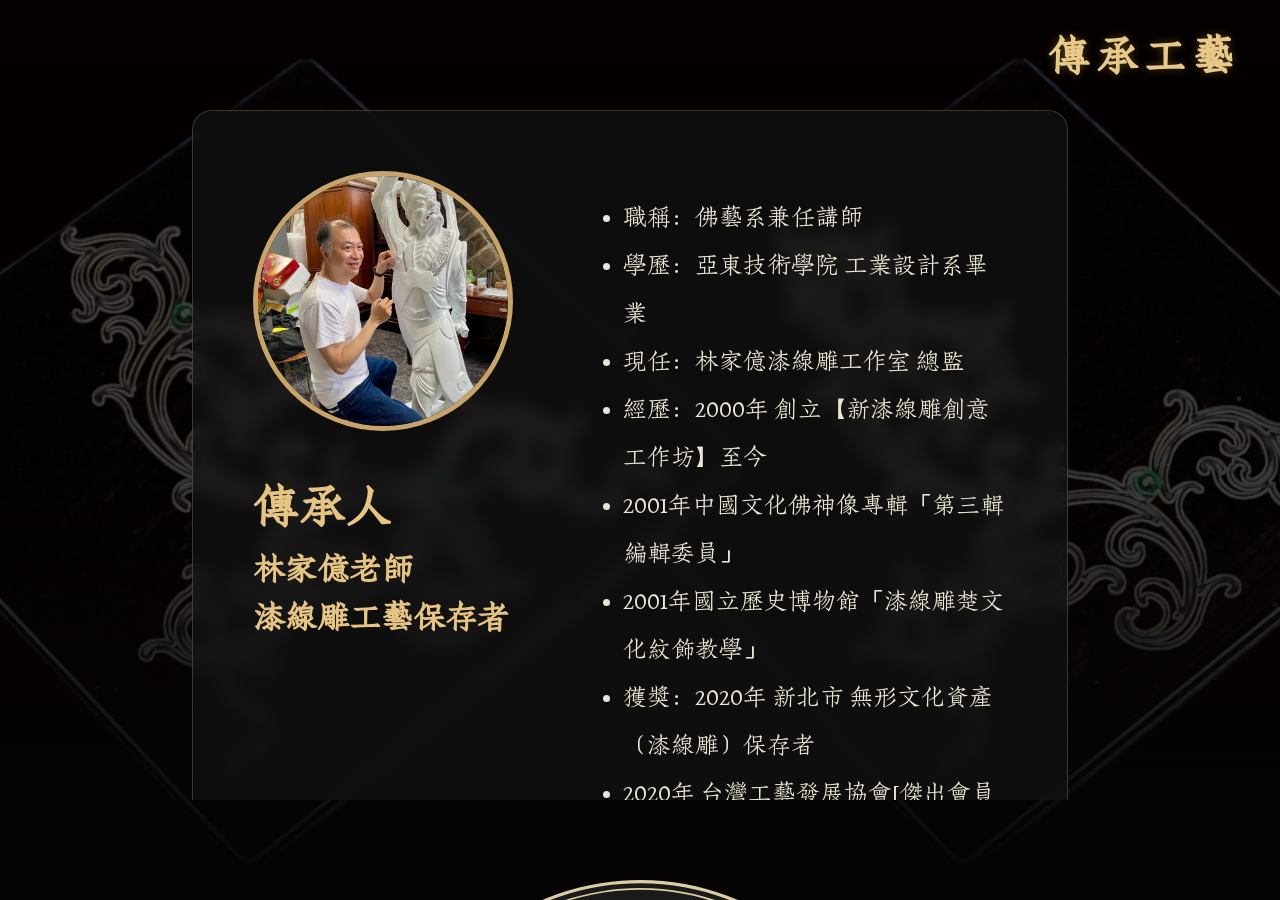
==== commit 61208f12: "Fix SVG path formatting in legacy.html" ====
--- a/legacy.html
+++ b/legacy.html
@@ -142,6 +142,7 @@
             <g id="home" class="nav-item" data-page="index.html" aria-label="首頁">
                 
                 <path id="CUSTOM" class="cls-3" d="M337.1,223s0,0,0,0l-35.3-35.3c-1.5-1.5-3.5-2.3-5.6-2.3s-4.1.8-5.6,2.3l-35.3,35.3s0,0,0,0c-3.1,3.1-3.1,8.2,0,11.3,1.4,1.4,3.3,2.2,5.3,2.3,0,0,.2,0,.2,0h1.4v26c0,5.1,4.2,9.3,9.3,9.3h13.8c1.4,0,2.5-1.1,2.5-2.5v-20.4c0-2.3,1.9-4.3,4.3-4.3h8.1c2.3,0,4.3,1.9,4.3,4.3v20.4c0,1.4,1.1,2.5,2.5,2.5h13.8c5.1,0,9.3-4.2,9.3-9.3v-26h1.3c2.1,0,4.1-.8,5.6-2.3,3.1-3.1,3.1-8.2,0-11.3ZM333.5,230.7c-.5.5-1.3.8-2,.8h-3.8c-1.4,0-2.5,1.1-2.5,2.5v28.5c0,2.3-1.9,4.3-4.3,4.3h-11.3v-17.8c0-5.1-4.2-9.3-9.3-9.3h-8.1c-5.1,0-9.3,4.2-9.3,9.3v17.8h-11.3c-2.3,0-4.3-1.9-4.3-4.3v-28.5c0-1.4-1.1-2.5-2.5-2.5h-3.8s0,0-.1,0c-.8,0-1.5-.3-2-.8-1.1-1.1-1.1-3,0-4.1,0,0,0,0,0,0h0s35.3-35.3,35.3-35.3c.5-.5,1.3-.8,2-.8s1.5.3,2,.8l35.3,35.3s0,0,0,0c1.1,1.1,1.1,3,0,4.1Z"/>
+            </g>
             <g id="member" class="nav-item" data-page="member.html" aria-label="我們">
                 <g class="label"> 
                 <path class="cls-5" d="M507.44,233.28l.44-2.16c1.22-5.02,3.5-9.49,6.83-13.41-3.46-1.98-6.72-4.65-9.8-8.03l.59-.82c2.27,1.87,4.09,3.27,5.46,4.2,1.37.93,3.14,1.9,5.33,2.91,2.58-2.65,5.87-5.21,9.88-7.68l-4.45-8.35-6.37,2.38,5.73,5.6-.79,1.01-6.76-5.89-10.04,3.98c-.34.13-.86.23-1.55.29-.38.04-.82.01-1.32-.08-.5-.09-.99-.19-1.46-.29-.35-.08-.56-.21-.64-.4-.07-.19-.02-.42.15-.71,1.29-2.37,2.35-5.34,3.17-8.92l.67.06-.03.33.11,5.65.15,1.34.55-.11,7.97-2.96.21-.14-8.31-6.68.64-4.12.44-.12c1.19,1.68,2.49,3.27,3.9,4.76s3.21,3.31,5.41,5.45l6.86-2.79c-.84-1.5-1.72-3.02-2.65-4.57-.93-1.55-1.83-2.93-2.69-4.13l.54-3.43.52-.04c2.16,4.34,4.16,8.16,5.98,11.46.97-.35,2.19-.85,3.65-1.51s2.36-1.18,2.71-1.57c-2.31-2.6-4.3-5.19-5.99-7.75l.87-.66c1.44,1.76,2.85,3.31,4.23,4.63,1.95,1.96,3.75,3.42,5.42,4.38.83.57,1.69.97,2.56,1.2.88.23,1.65.16,2.33-.21l.37.39c-.22.62-.72,1.53-1.48,2.73-.77,1.19-1.29,1.86-1.55,2l-.41-.37c-.15-.19-.31-.39-.47-.59-.17-.2-.34-.38-.5-.53-1.24-.98-2.66-2.32-4.26-4.03l-.29-.32-.51,2.83-1,.34c-.77.23-1.34.42-1.71.56l-2.63.97,4.27,8.05,1.32-.73,6.03-3.11c.36-.18.72-.34,1.07-.5.35-.15.71-.32,1.07-.5l2.18-1.01c1.74-.86,3.16-1.99,4.26-3.38l.55.32c-.32,1.09-.67,2.21-1.05,3.36s-.78,2.17-1.22,3.05c-.91-.04-1.74.06-2.5.28-.75.22-1.83.61-3.23,1.15-1.58.62-3.08,1.25-4.47,1.88-1.4.64-2.34,1.1-2.83,1.4l.99,1.71c1.03,1.82,1.94,3.3,2.71,4.47.78,1.16,1.67,2.25,2.67,3.25-.11.72-.31,1.55-.59,2.48l-.55,1.34c-.15.35-.36.5-.63.46s-.45-.2-.56-.48l-1.36-3.33-2.39-5.02-1.99-4c-3.56,2.07-6.46,4.25-8.72,6.53,2.17.8,3.91,1.21,5.21,1.24,1.3.03,2.73-.3,4.29-.98l.32.41c-.14.38-.63,1.2-1.48,2.46-.85,1.26-1.38,1.95-1.58,2.07l-.19-.08c-.2-.14-.44-.27-.72-.39-.28-.12-.57-.23-.86-.34-2.34-.66-4.56-1.51-6.68-2.54-2.74,3.25-4.68,7.02-5.83,11.3l9.19-2.58.15.37.12.44-2.18,1.01c-2.22,1.08-3.88,1.98-4.96,2.69-.71.46-1.95,1.33-3.7,2.63l-.67.48c-.05.05-.15.11-.31.17-.43.17-.76-.02-.98-.58-.21-.53-.28-1.04-.22-1.52ZM536.07,215.75l1.44-2.5c1.23-2.52,2.03-4.33,2.38-5.44h.65c.01.69.04,1.5.09,2.45.09,1.79.1,3.38.04,4.76-.03.66-.27,1.09-.73,1.3-.17.1-.42.22-.73.34-.65.25-1.34.42-2.06.49-.47.08-.86-.13-1.16-.62-.11-.28-.09-.54.07-.78Z"/>
@@ -184,4 +185,4 @@
 
     </nav>
 </body>
-</html>    +</html>    
